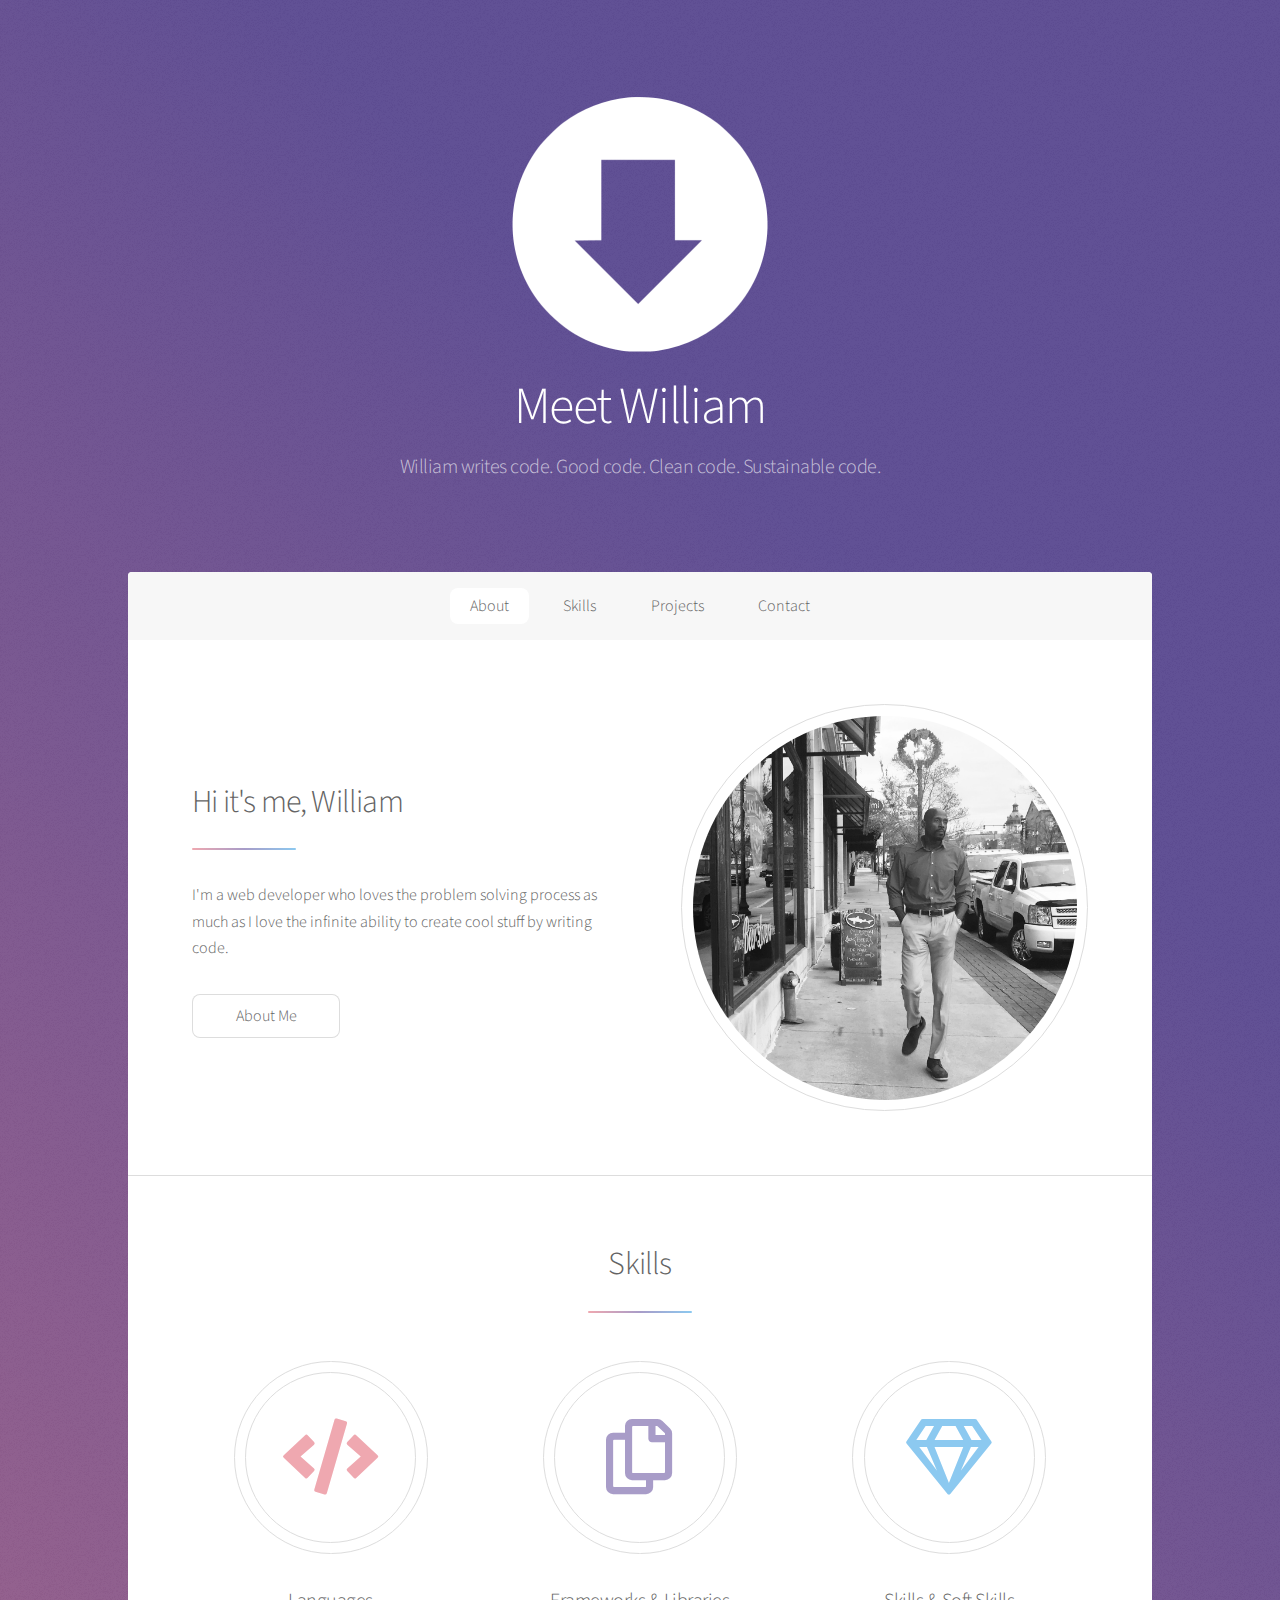
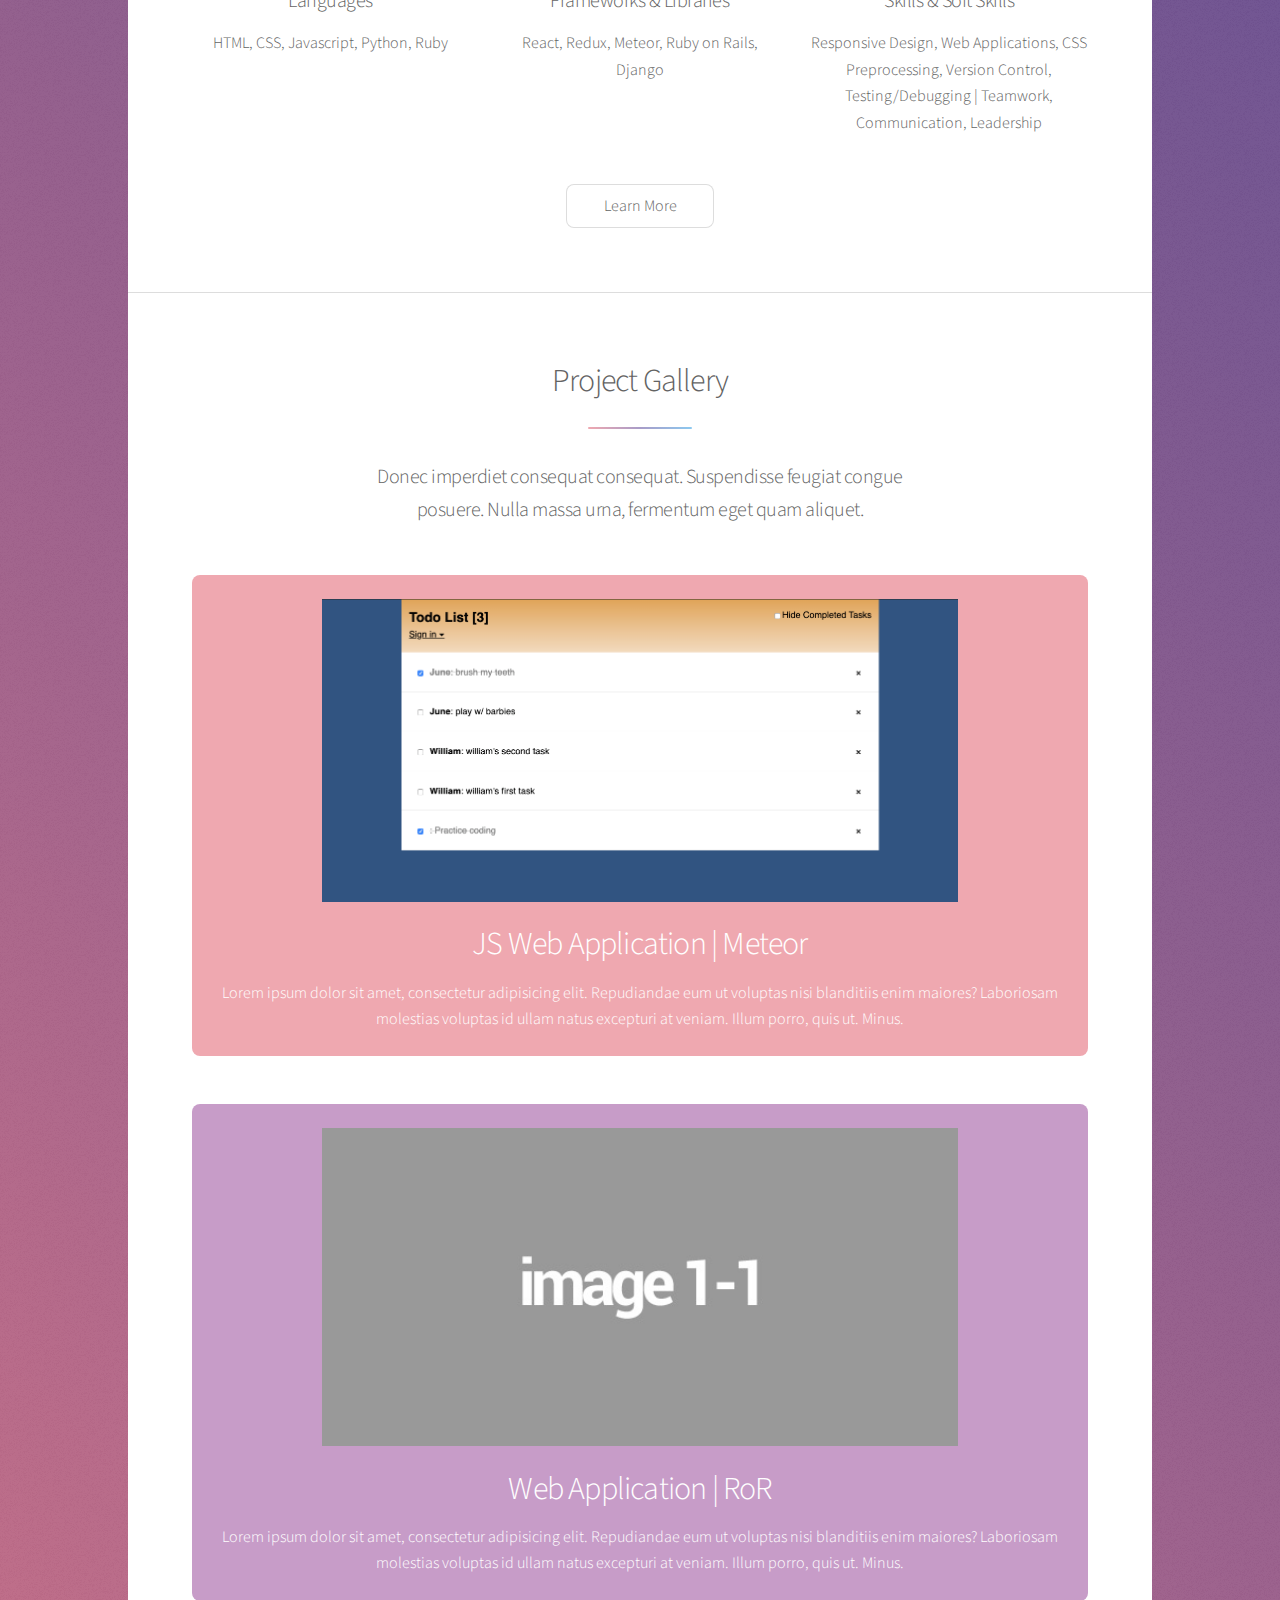
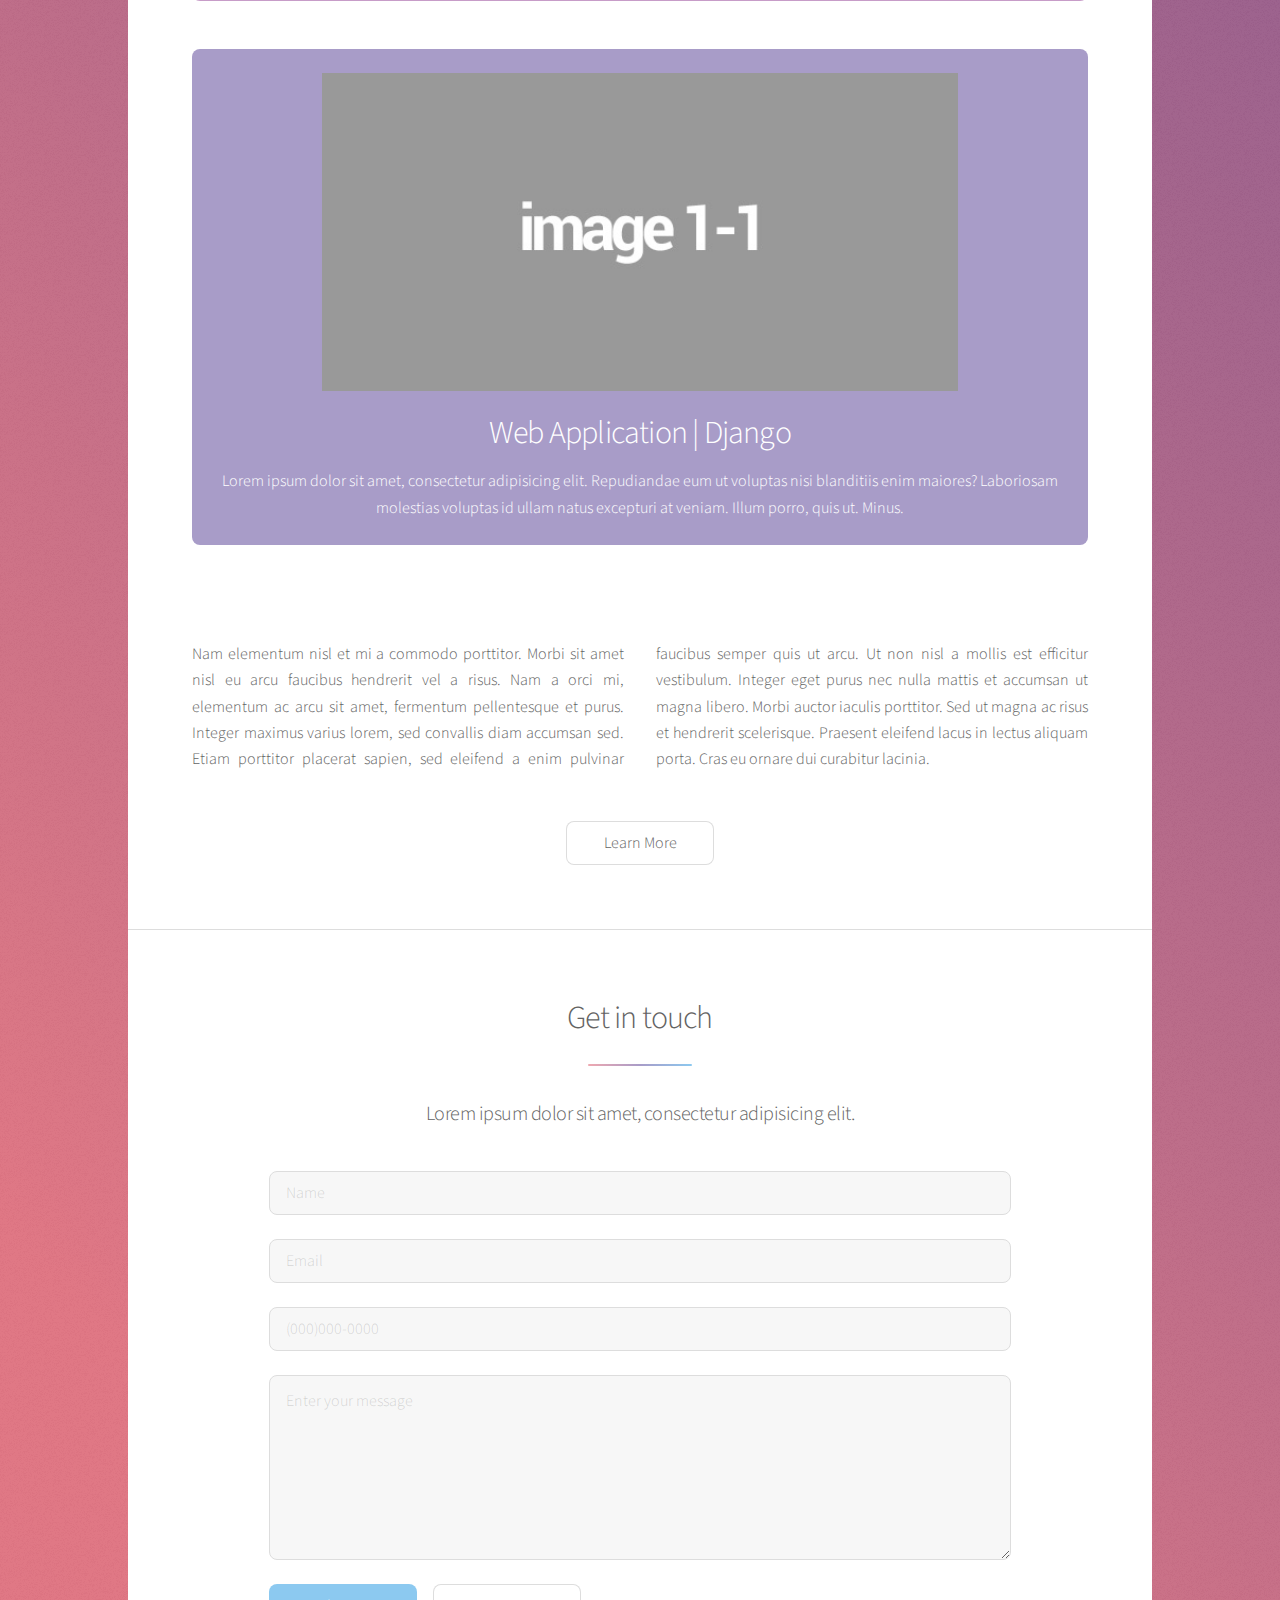
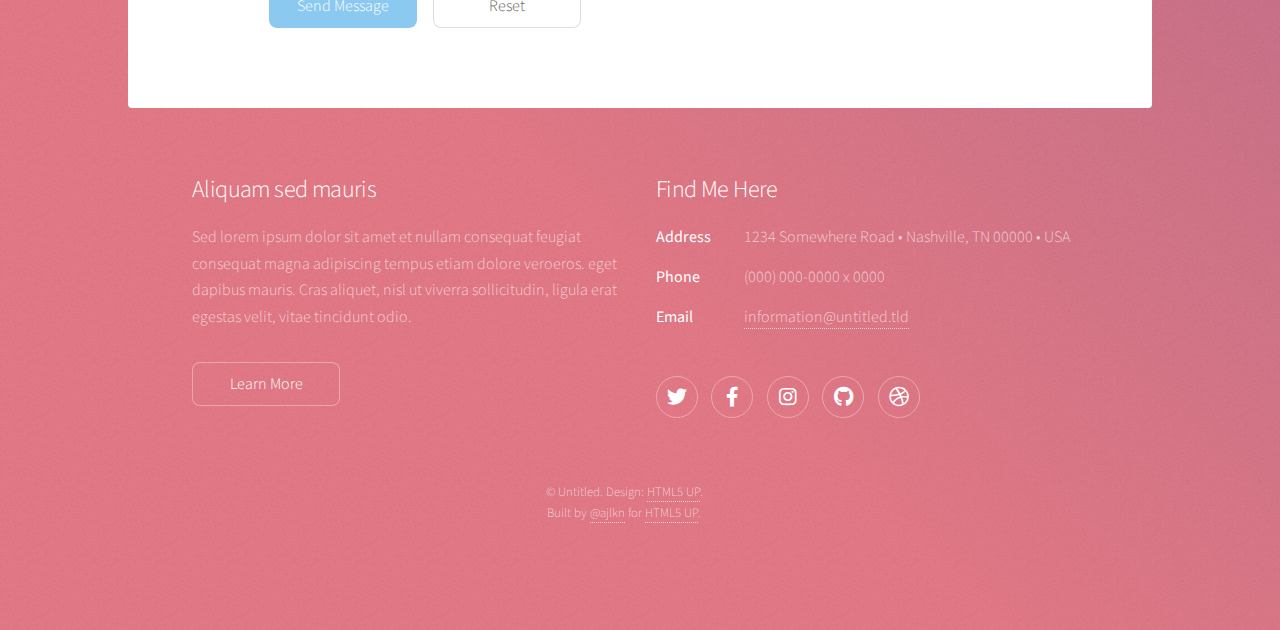
==== index.html @ af02b9b9 "moved all files out of sub folder" ====
<!DOCTYPE HTML>
<!--
	Stellar by HTML5 UP
	html5up.net | @ajlkn
	Free for personal and commercial use under the CCA 3.0 license (html5up.net/license)
-->
<html>
	<head>
		<title>William Webb | Web Developer</title>
		<meta charset="utf-8" />
		<meta name="viewport" content="width=device-width, initial-scale=1, user-scalable=no" />
		<link rel="stylesheet" href="assets/css/main.css" />
		<noscript><link rel="stylesheet" href="assets/css/noscript.css" /></noscript>
	</head>
	<body class="is-preload">

		<!-- Wrapper -->
			<div id="wrapper">

				<!-- Header -->
					<header id="header" class="alt">
						<span class="logo"><img src="images/arrow-209-256.png" alt="down arrow" /></span>
						<h1>Meet William</h1>
						<p>William writes code. Good code. Clean code. Sustainable code. <br />
						</p>
					</header>

				<!-- Nav -->
					<nav id="nav">
						<ul>
							<li><a href="#about" class="active">About</a></li>
							<li><a href="#skills">Skills</a></li>
							<li><a href="#projects">Projects</a></li>
							<li><a href="#contact">Contact</a></li>
						</ul>
					</nav>

				<!-- Main -->
					<div id="main">

						<!-- Introduction -->
							<section id="about" class="main">
								<div class="spotlight">
									<div class="content">
										<header class="major">
											<h2>Hi it's me, William</h2>
										</header>
										<p>I'm a web developer who loves the problem solving process as much as I love the infinite ability to create cool stuff by writing code. </p>
										<ul class="actions">
											<li><a href="generic.html" class="button">About Me</a></li>
										</ul>
									</div>
									<span class="image"><img src="images/wm1_edit.jpg" alt="" /></span>
								</div>
							</section>

						<!-- First Section -->
							<section id="skills" class="main special">
								<header class="major">
									<h2>Skills</h2>
								</header>
								<ul class="features">
									<li>
										<span class="icon solid major style1 fa-code"></span>
										<h3>Languages</h3>
										<p>HTML, CSS, Javascript, Python, Ruby</p>
									</li>
									<li>
										<span class="icon major style3 fa-copy"></span>
										<h3>Frameworks & Libraries</h3>
										<p>React, Redux, Meteor, Ruby on Rails, Django</p>
									</li>
									<li>
										<span class="icon major style5 fa-gem"></span>
										<h3>Skills & Soft Skills</h3>
										<p>Responsive Design, Web Applications, CSS Preprocessing, Version Control, Testing/Debugging | Teamwork, Communication, Leadership</p>
									</li>
								</ul>
								<footer class="major">
									<ul class="actions special">
										<li><a href="generic.html" class="button">Learn More</a></li>
									</ul>
								</footer>
							</section>

						<!-- Second Section -->
							<section id="projects" class="main special">
								<header class="major">
									<h2>Project Gallery</h2>
									<p>Donec imperdiet consequat consequat. Suspendisse feugiat congue<br />
									posuere. Nulla massa urna, fermentum eget quam aliquet.</p>
								</header>

								<ul class="statistics">
									<li class="style1">
										<!-- <span class="icon solid fa-code-branch"></span> -->
										<img src="images/meteor-app.png" alt="">
										<strong>JS Web Application | Meteor</strong> Lorem ipsum dolor sit amet, consectetur adipisicing elit. Repudiandae eum ut voluptas nisi blanditiis enim maiores? Laboriosam molestias voluptas id ullam natus excepturi at veniam. Illum porro, quis ut. Minus.
									</li>
									<li class="style2">
										<!-- <span class="icon fa-folder-open"></span> -->
										<img src="images/img1-1.jpg" alt="">
										<strong>Web Application | RoR</strong> Lorem ipsum dolor sit amet, consectetur adipisicing elit. Repudiandae eum ut voluptas nisi blanditiis enim maiores? Laboriosam molestias voluptas id ullam natus excepturi at veniam. Illum porro, quis ut. Minus.
									</li>
									<li class="style3">
										<!-- <span class="icon solid fa-signal"></span> -->
										<img src="images/img1-1.jpg" alt="">
										<strong>Web Application | Django</strong> Lorem ipsum dolor sit amet, consectetur adipisicing elit. Repudiandae eum ut voluptas nisi blanditiis enim maiores? Laboriosam molestias voluptas id ullam natus excepturi at veniam. Illum porro, quis ut. Minus.
									</li>
									<!-- <li class="style4">
										<span class="icon solid fa-laptop"></span>
										<strong>4,096</strong> Aliquam
									</li>
									<li class="style5">
										<span class="icon fa-gem"></span>
										<strong>1,024</strong> Nullam
									</li> -->
								</ul>
								<p class="content">Nam elementum nisl et mi a commodo porttitor. Morbi sit amet nisl eu arcu faucibus hendrerit vel a risus. Nam a orci mi, elementum ac arcu sit amet, fermentum pellentesque et purus. Integer maximus varius lorem, sed convallis diam accumsan sed. Etiam porttitor placerat sapien, sed eleifend a enim pulvinar faucibus semper quis ut arcu. Ut non nisl a mollis est efficitur vestibulum. Integer eget purus nec nulla mattis et accumsan ut magna libero. Morbi auctor iaculis porttitor. Sed ut magna ac risus et hendrerit scelerisque. Praesent eleifend lacus in lectus aliquam porta. Cras eu ornare dui curabitur lacinia.</p>
								<footer class="major">
									<ul class="actions special">
										<li><a href="generic.html" class="button">Learn More</a></li>
									</ul>
								</footer>
							</section>

						<!-- Get Started -->
							<section id="contact" class="main special">
								<header class="major">
									<h2>Get in touch</h2>
									<p>Lorem ipsum dolor sit amet, consectetur adipisicing elit.</p>
									<form method="post" action="#">
										<div class="row gtr-uniform">
											<div class="col-10 col-12-xsmall">
												<input type="text" name="demo-name" id="demo-name" value="" placeholder="Name" />
											</div>
											<div class="col-10 col-12-xsmall">
												<input type="email" name="demo-email" id="demo-email" value="" placeholder="Email" />
											</div>
											<div class="col-10 col-12-xsmall">
												<input type="tel" name="demo-tel" id="demo-tel" value="" placeholder="(000)000-0000" />
											</div>
											<div class="col-10">
												<textarea name="demo-message" id="demo-message" placeholder="Enter your message" rows="6"></textarea>
											</div>
											<div class="col-10">
												<ul class="actions">
													<li><input type="submit" value="Send Message" class="primary" /></li>
													<li><input type="reset" value="Reset" /></li>
												</ul>
											</div>
										</div>
									</form>
								</header>
								<footer class="major">

								</footer>
							</section>

					</div>

				<!-- Footer -->
					<footer id="footer">
						<section>
							<h2>Aliquam sed mauris</h2>
							<p>Sed lorem ipsum dolor sit amet et nullam consequat feugiat consequat magna adipiscing tempus etiam dolore veroeros. eget dapibus mauris. Cras aliquet, nisl ut viverra sollicitudin, ligula erat egestas velit, vitae tincidunt odio.</p>
							<ul class="actions">
								<li><a href="generic.html" class="button">Learn More</a></li>
							</ul>
						</section>
						<section>
							<h2>Find Me Here</h2>
							<dl class="alt">
								<dt>Address</dt>
								<dd>1234 Somewhere Road &bull; Nashville, TN 00000 &bull; USA</dd>
								<dt>Phone</dt>
								<dd>(000) 000-0000 x 0000</dd>
								<dt>Email</dt>
								<dd><a href="#">information@untitled.tld</a></dd>
							</dl>
							<ul class="icons">
								<li><a href="#" class="icon brands fa-twitter alt"><span class="label">Twitter</span></a></li>
								<li><a href="#" class="icon brands fa-facebook-f alt"><span class="label">Facebook</span></a></li>
								<li><a href="#" class="icon brands fa-instagram alt"><span class="label">Instagram</span></a></li>
								<li><a href="#" class="icon brands fa-github alt"><span class="label">GitHub</span></a></li>
								<li><a href="#" class="icon brands fa-dribbble alt"><span class="label">Dribbble</span></a></li>
							</ul>
						</section>
						<p class="copyright">&copy; Untitled. Design: <a href="https://html5up.net">HTML5 UP</a>.<br>
						  Built by <a href="https://twitter.com/ajlkn">@ajlkn</a> for <a href="https://html5up.net">HTML5 UP</a>.</p>
					</footer>

			</div>

		<!-- Scripts -->
			<script src="assets/js/jquery.min.js"></script>
			<script src="assets/js/jquery.scrollex.min.js"></script>
			<script src="assets/js/jquery.scrolly.min.js"></script>
			<script src="assets/js/browser.min.js"></script>
			<script src="assets/js/breakpoints.min.js"></script>
			<script src="assets/js/util.js"></script>
			<script src="assets/js/main.js"></script>


	</body>
</html>
---- assets/css/main.css ----
@import url(fontawesome-all.min.css);
@import 'https://fonts.googleapis.com/css?family=Source+Sans+Pro:300,400';

/*
	Stellar by HTML5 UP
	html5up.net | @ajlkn
	Free for personal and commercial use under the CCA 3.0 license (html5up.net/license)
*/

html, body, div, span, applet, object,
iframe, h1, h2, h3, h4, h5, h6, p, blockquote,
pre, a, abbr, acronym, address, big, cite,
code, del, dfn, em, img, ins, kbd, q, s, samp,
small, strike, strong, sub, sup, tt, var, b,
u, i, center, dl, dt, dd, ol, ul, li, fieldset,
form, label, legend, table, caption, tbody,
tfoot, thead, tr, th, td, article, aside,
canvas, details, embed, figure, figcaption,
footer, header, hgroup, menu, nav, output, ruby,
section, summary, time, mark, audio, video {
	margin: 0;
	padding: 0;
	border: 0;
	font-size: 100%;
	font: inherit;
	vertical-align: baseline;}

article, aside, details, figcaption, figure,
footer, header, hgroup, menu, nav, section {
	display: block;}

body {
	line-height: 1;
}

ol, ul {
	list-style: none;
}

blockquote, q {
	quotes: none;
}

	blockquote:before, blockquote:after, q:before, q:after {
		content: '';
		content: none;
	}

table {
	border-collapse: collapse;
	border-spacing: 0;
}

body {
	-webkit-text-size-adjust: none;
}

mark {
	background-color: transparent;
	color: inherit;
}

input::-moz-focus-inner {
	border: 0;
	padding: 0;
}

input, select, textarea {
	-moz-appearance: none;
	-webkit-appearance: none;
	-ms-appearance: none;
	appearance: none;
}

/* Basic */

	@-ms-viewport {
		width: device-width;
	}

	body {
		-ms-overflow-style: scrollbar;
	}

	@media screen and (max-width: 480px) {

		html, body {
			min-width: 320px;
		}

	}

	html {
		box-sizing: border-box;
	}

	*, *:before, *:after {
		box-sizing: inherit;
	}

	body {
		background-color: #935d8c;
		background-image: url("images/overlay.png"), -moz-linear-gradient(45deg, #e37682 15%, #5f4d93 85%);
		background-image: url("images/overlay.png"), -webkit-linear-gradient(45deg, #e37682 15%, #5f4d93 85%);
		background-image: url("images/overlay.png"), -ms-linear-gradient(45deg, #e37682 15%, #5f4d93 85%);
		background-image: url("images/overlay.png"), linear-gradient(45deg, #e37682 15%, #5f4d93 85%);
	}

		body.is-preload *, body.is-preload *:before, body.is-preload *:after {
			-moz-animation: none !important;
			-webkit-animation: none !important;
			-ms-animation: none !important;
			animation: none !important;
			-moz-transition: none !important;
			-webkit-transition: none !important;
			-ms-transition: none !important;
			transition: none !important;
		}

/* Type */

	body {
		background-color: #935d8c;
		color: rgba(255, 255, 255, 0.65);
	}

	body, input, select, textarea {
		font-family: "Source Sans Pro", Helvetica, sans-serif;
		font-size: 17pt;
		font-weight: 300;
		line-height: 1.65;
	}

		@media screen and (max-width: 1680px) {

			body, input, select, textarea {
				font-size: 14pt;
			}

		}

		@media screen and (max-width: 1280px) {

			body, input, select, textarea {
				font-size: 12pt;
			}

		}

		@media screen and (max-width: 360px) {

			body, input, select, textarea {
				font-size: 11pt;
			}

		}

	a {
		-moz-transition: color 0.2s ease, border-bottom 0.2s ease;
		-webkit-transition: color 0.2s ease, border-bottom 0.2s ease;
		-ms-transition: color 0.2s ease, border-bottom 0.2s ease;
		transition: color 0.2s ease, border-bottom 0.2s ease;
		text-decoration: none;
		border-bottom: dotted 1px;
		color: inherit;
	}

		a:hover {
			border-bottom-color: transparent;
		}

	strong, b {
		font-weight: 400;
	}

	em, i {
		font-style: italic;
	}

	p {
		margin: 0 0 2em 0;
	}

		p.content {
			-moz-columns: 20em 2;
			-webkit-columns: 20em 2;
			-ms-columns: 20em 2;
			columns: 20em 2;
			-moz-column-gap: 2em;
			-webkit-column-gap: 2em;
			-ms-column-gap: 2em;
			column-gap: 2em;
			text-align: justify;
		}

	h1, h2, h3, h4, h5, h6 {
		font-weight: 300;
		line-height: 1.5;
		margin: 0 0 0.7em 0;
		letter-spacing: -0.025em;
	}

		h1 a, h2 a, h3 a, h4 a, h5 a, h6 a {
			color: inherit;
			text-decoration: none;
		}

	h1 {
		font-size: 2.5em;
		line-height: 1.2;
	}

	h2 {
		font-size: 1.5em;
	}

	h3 {
		font-size: 1.25em;
	}

	h4 {
		font-size: 1.1em;
	}

	h5 {
		font-size: 0.9em;
	}

	h6 {
		font-size: 0.7em;
	}

	@media screen and (max-width: 736px) {

		h1 {
			font-size: 2em;
		}

	}

	sub {
		font-size: 0.8em;
		position: relative;
		top: 0.5em;
	}

	sup {
		font-size: 0.8em;
		position: relative;
		top: -0.5em;
	}

	blockquote {
		border-left: solid 4px;
		font-style: italic;
		margin: 0 0 2em 0;
		padding: 0.5em 0 0.5em 2em;
	}

	code {
		border-radius: 8px;
		border: solid 1px;
		font-family: "Courier New", monospace;
		font-size: 0.9em;
		margin: 0 0.25em;
		padding: 0.25em 0.65em;
	}

	pre {
		-webkit-overflow-scrolling: touch;
		font-family: "Courier New", monospace;
		font-size: 0.9em;
		margin: 0 0 2em 0;
	}

		pre code {
			display: block;
			line-height: 1.75;
			padding: 1em 1.5em;
			overflow-x: auto;
		}

	hr {
		border: 0;
		border-bottom: solid 1px;
		margin: 2em 0;
	}

		hr.major {
			margin: 3em 0;
		}

	.align-left {
		text-align: left;
	}

	.align-center {
		text-align: center;
	}

	.align-right {
		text-align: right;
	}

	input, select, textarea {
		color: #ffffff;
	}

	a:hover {
		color: #ffffff;
	}

	strong, b {
		color: #ffffff;
	}

	h1, h2, h3, h4, h5, h6 {
		color: #ffffff;
	}

	blockquote {
		border-left-color: rgba(255, 255, 255, 0.35);
	}

	code {
		background: rgba(255, 255, 255, 0.075);
		border-color: rgba(255, 255, 255, 0.35);
	}

	hr {
		border-bottom-color: rgba(255, 255, 255, 0.35);
	}

/* Row */

	.row {
		display: flex;
		flex-wrap: wrap;
		justify-content: center;
		box-sizing: border-box;
		align-items: stretch;
	}

		.row > * {
			box-sizing: border-box;
		}

		.row.gtr-uniform > * > :last-child {
			margin-bottom: 0;
		}

		.row.aln-left {
			justify-content: flex-start;
		}

		.row.aln-center {
			justify-content: center;
		}

		.row.aln-right {
			justify-content: flex-end;
		}

		.row.aln-top {
			align-items: flex-start;
		}

		.row.aln-middle {
			align-items: center;
		}

		.row.aln-bottom {
			align-items: flex-end;
		}

		.row > .imp {
			order: -1;
		}

		.row > .col-1 {
			width: 8.33333%;
		}

		.row > .off-1 {
			margin-left: 8.33333%;
		}

		.row > .col-2 {
			width: 16.66667%;
		}

		.row > .off-2 {
			margin-left: 16.66667%;
		}

		.row > .col-3 {
			width: 25%;
		}

		.row > .off-3 {
			margin-left: 25%;
		}

		.row > .col-4 {
			width: 33.33333%;
		}

		.row > .off-4 {
			margin-left: 33.33333%;
		}

		.row > .col-5 {
			width: 41.66667%;
		}

		.row > .off-5 {
			margin-left: 41.66667%;
		}

		.row > .col-6 {
			width: 50%;
		}

		.row > .off-6 {
			margin-left: 50%;
		}

		.row > .col-7 {
			width: 58.33333%;
		}

		.row > .off-7 {
			margin-left: 58.33333%;
		}

		.row > .col-8 {
			width: 66.66667%;
		}

		.row > .off-8 {
			margin-left: 66.66667%;
		}

		.row > .col-9 {
			width: 75%;
		}

		.row > .off-9 {
			margin-left: 75%;
		}

		.row > .col-10 {
			width: 83.33333%;
		}

		.row > .off-10 {
			margin-left: 83.33333%;
		}

		.row > .col-11 {
			width: 91.66667%;
		}

		.row > .off-11 {
			margin-left: 91.66667%;
		}

		.row > .col-12 {
			width: 100%;
		}

		.row > .off-12 {
			margin-left: 100%;
		}

		.row.gtr-0 {
			margin-top: 0;
			margin-left: 0em;
		}

			.row.gtr-0 > * {
				padding: 0 0 0 0em;
			}

			.row.gtr-0.gtr-uniform {
				margin-top: 0em;
			}

				.row.gtr-0.gtr-uniform > * {
					padding-top: 0em;
				}

		.row.gtr-25 {
			margin-top: 0;
			margin-left: -0.375em;
		}

			.row.gtr-25 > * {
				padding: 0 0 0 0.375em;
			}

			.row.gtr-25.gtr-uniform {
				margin-top: -0.375em;
			}

				.row.gtr-25.gtr-uniform > * {
					padding-top: 0.375em;
				}

		.row.gtr-50 {
			margin-top: 0;
			margin-left: -0.75em;
		}

			.row.gtr-50 > * {
				padding: 0 0 0 0.75em;
			}

			.row.gtr-50.gtr-uniform {
				margin-top: -0.75em;
			}

				.row.gtr-50.gtr-uniform > * {
					padding-top: 0.75em;
				}

		.row {
			margin-top: 0;
			margin-left: -1.5em;
		}

			.row > * {
				padding: 0 0 0 1.5em;
			}

			.row.gtr-uniform {
				margin-top: -1.5em;
			}

				.row.gtr-uniform > * {
					padding-top: 1.5em;
				}

		.row.gtr-150 {
			margin-top: 0;
			margin-left: -2.25em;
		}

			.row.gtr-150 > * {
				padding: 0 0 0 2.25em;
			}

			.row.gtr-150.gtr-uniform {
				margin-top: -2.25em;
			}

				.row.gtr-150.gtr-uniform > * {
					padding-top: 2.25em;
				}

		.row.gtr-200 {
			margin-top: 0;
			margin-left: -3em;
		}

			.row.gtr-200 > * {
				padding: 0 0 0 3em;
			}

			.row.gtr-200.gtr-uniform {
				margin-top: -3em;
			}

				.row.gtr-200.gtr-uniform > * {
					padding-top: 3em;
				}

		@media screen and (max-width: 1680px) {

			.row {
				display: flex;
				flex-wrap: wrap;
				box-sizing: border-box;
				align-items: stretch;
			}

				.row > * {
					box-sizing: border-box;
				}

				.row.gtr-uniform > * > :last-child {
					margin-bottom: 0;
				}

				.row.aln-left {
					justify-content: flex-start;
				}

				.row.aln-center {
					justify-content: center;
				}

				.row.aln-right {
					justify-content: flex-end;
				}

				.row.aln-top {
					align-items: flex-start;
				}

				.row.aln-middle {
					align-items: center;
				}

				.row.aln-bottom {
					align-items: flex-end;
				}

				.row > .imp-xlarge {
					order: -1;
				}

				.row > .col-1-xlarge {
					width: 8.33333%;
				}

				.row > .off-1-xlarge {
					margin-left: 8.33333%;
				}

				.row > .col-2-xlarge {
					width: 16.66667%;
				}

				.row > .off-2-xlarge {
					margin-left: 16.66667%;
				}

				.row > .col-3-xlarge {
					width: 25%;
				}

				.row > .off-3-xlarge {
					margin-left: 25%;
				}

				.row > .col-4-xlarge {
					width: 33.33333%;
				}

				.row > .off-4-xlarge {
					margin-left: 33.33333%;
				}

				.row > .col-5-xlarge {
					width: 41.66667%;
				}

				.row > .off-5-xlarge {
					margin-left: 41.66667%;
				}

				.row > .col-6-xlarge {
					width: 50%;
				}

				.row > .off-6-xlarge {
					margin-left: 50%;
				}

				.row > .col-7-xlarge {
					width: 58.33333%;
				}

				.row > .off-7-xlarge {
					margin-left: 58.33333%;
				}

				.row > .col-8-xlarge {
					width: 66.66667%;
				}

				.row > .off-8-xlarge {
					margin-left: 66.66667%;
				}

				.row > .col-9-xlarge {
					width: 75%;
				}

				.row > .off-9-xlarge {
					margin-left: 75%;
				}

				.row > .col-10-xlarge {
					width: 83.33333%;
				}

				.row > .off-10-xlarge {
					margin-left: 83.33333%;
				}

				.row > .col-11-xlarge {
					width: 91.66667%;
				}

				.row > .off-11-xlarge {
					margin-left: 91.66667%;
				}

				.row > .col-12-xlarge {
					width: 100%;
				}

				.row > .off-12-xlarge {
					margin-left: 100%;
				}

				.row.gtr-0 {
					margin-top: 0;
					margin-left: 0em;
				}

					.row.gtr-0 > * {
						padding: 0 0 0 0em;
					}

					.row.gtr-0.gtr-uniform {
						margin-top: 0em;
					}

						.row.gtr-0.gtr-uniform > * {
							padding-top: 0em;
						}

				.row.gtr-25 {
					margin-top: 0;
					margin-left: -0.375em;
				}

					.row.gtr-25 > * {
						padding: 0 0 0 0.375em;
					}

					.row.gtr-25.gtr-uniform {
						margin-top: -0.375em;
					}

						.row.gtr-25.gtr-uniform > * {
							padding-top: 0.375em;
						}

				.row.gtr-50 {
					margin-top: 0;
					margin-left: -0.75em;
				}

					.row.gtr-50 > * {
						padding: 0 0 0 0.75em;
					}

					.row.gtr-50.gtr-uniform {
						margin-top: -0.75em;
					}

						.row.gtr-50.gtr-uniform > * {
							padding-top: 0.75em;
						}

				.row {
					margin-top: 0;
					margin-left: -1.5em;
				}

					.row > * {
						padding: 0 0 0 1.5em;
					}

					.row.gtr-uniform {
						margin-top: -1.5em;
					}

						.row.gtr-uniform > * {
							padding-top: 1.5em;
						}

				.row.gtr-150 {
					margin-top: 0;
					margin-left: -2.25em;
				}

					.row.gtr-150 > * {
						padding: 0 0 0 2.25em;
					}

					.row.gtr-150.gtr-uniform {
						margin-top: -2.25em;
					}

						.row.gtr-150.gtr-uniform > * {
							padding-top: 2.25em;
						}

				.row.gtr-200 {
					margin-top: 0;
					margin-left: -3em;
				}

					.row.gtr-200 > * {
						padding: 0 0 0 3em;
					}

					.row.gtr-200.gtr-uniform {
						margin-top: -3em;
					}

						.row.gtr-200.gtr-uniform > * {
							padding-top: 3em;
						}

		}

		@media screen and (max-width: 1280px) {

			.row {
				display: flex;
				flex-wrap: wrap;
				box-sizing: border-box;
				align-items: stretch;
			}

				.row > * {
					box-sizing: border-box;
				}

				.row.gtr-uniform > * > :last-child {
					margin-bottom: 0;
				}

				.row.aln-left {
					justify-content: flex-start;
				}

				.row.aln-center {
					justify-content: center;
				}

				.row.aln-right {
					justify-content: flex-end;
				}

				.row.aln-top {
					align-items: flex-start;
				}

				.row.aln-middle {
					align-items: center;
				}

				.row.aln-bottom {
					align-items: flex-end;
				}

				.row > .imp-large {
					order: -1;
				}

				.row > .col-1-large {
					width: 8.33333%;
				}

				.row > .off-1-large {
					margin-left: 8.33333%;
				}

				.row > .col-2-large {
					width: 16.66667%;
				}

				.row > .off-2-large {
					margin-left: 16.66667%;
				}

				.row > .col-3-large {
					width: 25%;
				}

				.row > .off-3-large {
					margin-left: 25%;
				}

				.row > .col-4-large {
					width: 33.33333%;
				}

				.row > .off-4-large {
					margin-left: 33.33333%;
				}

				.row > .col-5-large {
					width: 41.66667%;
				}

				.row > .off-5-large {
					margin-left: 41.66667%;
				}

				.row > .col-6-large {
					width: 50%;
				}

				.row > .off-6-large {
					margin-left: 50%;
				}

				.row > .col-7-large {
					width: 58.33333%;
				}

				.row > .off-7-large {
					margin-left: 58.33333%;
				}

				.row > .col-8-large {
					width: 66.66667%;
				}

				.row > .off-8-large {
					margin-left: 66.66667%;
				}

				.row > .col-9-large {
					width: 75%;
				}

				.row > .off-9-large {
					margin-left: 75%;
				}

				.row > .col-10-large {
					width: 83.33333%;
				}

				.row > .off-10-large {
					margin-left: 83.33333%;
				}

				.row > .col-11-large {
					width: 91.66667%;
				}

				.row > .off-11-large {
					margin-left: 91.66667%;
				}

				.row > .col-12-large {
					width: 100%;
				}

				.row > .off-12-large {
					margin-left: 100%;
				}

				.row.gtr-0 {
					margin-top: 0;
					margin-left: 0em;
				}

					.row.gtr-0 > * {
						padding: 0 0 0 0em;
					}

					.row.gtr-0.gtr-uniform {
						margin-top: 0em;
					}

						.row.gtr-0.gtr-uniform > * {
							padding-top: 0em;
						}

				.row.gtr-25 {
					margin-top: 0;
					margin-left: -0.375em;
				}

					.row.gtr-25 > * {
						padding: 0 0 0 0.375em;
					}

					.row.gtr-25.gtr-uniform {
						margin-top: -0.375em;
					}

						.row.gtr-25.gtr-uniform > * {
							padding-top: 0.375em;
						}

				.row.gtr-50 {
					margin-top: 0;
					margin-left: -0.75em;
				}

					.row.gtr-50 > * {
						padding: 0 0 0 0.75em;
					}

					.row.gtr-50.gtr-uniform {
						margin-top: -0.75em;
					}

						.row.gtr-50.gtr-uniform > * {
							padding-top: 0.75em;
						}

				.row {
					margin-top: 0;
					margin-left: -1.5em;
				}

					.row > * {
						padding: 0 0 0 1.5em;
					}

					.row.gtr-uniform {
						margin-top: -1.5em;
					}

						.row.gtr-uniform > * {
							padding-top: 1.5em;
						}

				.row.gtr-150 {
					margin-top: 0;
					margin-left: -2.25em;
				}

					.row.gtr-150 > * {
						padding: 0 0 0 2.25em;
					}

					.row.gtr-150.gtr-uniform {
						margin-top: -2.25em;
					}

						.row.gtr-150.gtr-uniform > * {
							padding-top: 2.25em;
						}

				.row.gtr-200 {
					margin-top: 0;
					margin-left: -3em;
				}

					.row.gtr-200 > * {
						padding: 0 0 0 3em;
					}

					.row.gtr-200.gtr-uniform {
						margin-top: -3em;
					}

						.row.gtr-200.gtr-uniform > * {
							padding-top: 3em;
						}

		}

		@media screen and (max-width: 980px) {

			.row {
				display: flex;
				flex-wrap: wrap;
				box-sizing: border-box;
				align-items: stretch;
			}

				.row > * {
					box-sizing: border-box;
				}

				.row.gtr-uniform > * > :last-child {
					margin-bottom: 0;
				}

				.row.aln-left {
					justify-content: flex-start;
				}

				.row.aln-center {
					justify-content: center;
				}

				.row.aln-right {
					justify-content: flex-end;
				}

				.row.aln-top {
					align-items: flex-start;
				}

				.row.aln-middle {
					align-items: center;
				}

				.row.aln-bottom {
					align-items: flex-end;
				}

				.row > .imp-medium {
					order: -1;
				}

				.row > .col-1-medium {
					width: 8.33333%;
				}

				.row > .off-1-medium {
					margin-left: 8.33333%;
				}

				.row > .col-2-medium {
					width: 16.66667%;
				}

				.row > .off-2-medium {
					margin-left: 16.66667%;
				}

				.row > .col-3-medium {
					width: 25%;
				}

				.row > .off-3-medium {
					margin-left: 25%;
				}

				.row > .col-4-medium {
					width: 33.33333%;
				}

				.row > .off-4-medium {
					margin-left: 33.33333%;
				}

				.row > .col-5-medium {
					width: 41.66667%;
				}

				.row > .off-5-medium {
					margin-left: 41.66667%;
				}

				.row > .col-6-medium {
					width: 50%;
				}

				.row > .off-6-medium {
					margin-left: 50%;
				}

				.row > .col-7-medium {
					width: 58.33333%;
				}

				.row > .off-7-medium {
					margin-left: 58.33333%;
				}

				.row > .col-8-medium {
					width: 66.66667%;
				}

				.row > .off-8-medium {
					margin-left: 66.66667%;
				}

				.row > .col-9-medium {
					width: 75%;
				}

				.row > .off-9-medium {
					margin-left: 75%;
				}

				.row > .col-10-medium {
					width: 83.33333%;
				}

				.row > .off-10-medium {
					margin-left: 83.33333%;
				}

				.row > .col-11-medium {
					width: 91.66667%;
				}

				.row > .off-11-medium {
					margin-left: 91.66667%;
				}

				.row > .col-12-medium {
					width: 100%;
				}

				.row > .off-12-medium {
					margin-left: 100%;
				}

				.row.gtr-0 {
					margin-top: 0;
					margin-left: 0em;
				}

					.row.gtr-0 > * {
						padding: 0 0 0 0em;
					}

					.row.gtr-0.gtr-uniform {
						margin-top: 0em;
					}

						.row.gtr-0.gtr-uniform > * {
							padding-top: 0em;
						}

				.row.gtr-25 {
					margin-top: 0;
					margin-left: -0.375em;
				}

					.row.gtr-25 > * {
						padding: 0 0 0 0.375em;
					}

					.row.gtr-25.gtr-uniform {
						margin-top: -0.375em;
					}

						.row.gtr-25.gtr-uniform > * {
							padding-top: 0.375em;
						}

				.row.gtr-50 {
					margin-top: 0;
					margin-left: -0.75em;
				}

					.row.gtr-50 > * {
						padding: 0 0 0 0.75em;
					}

					.row.gtr-50.gtr-uniform {
						margin-top: -0.75em;
					}

						.row.gtr-50.gtr-uniform > * {
							padding-top: 0.75em;
						}

				.row {
					margin-top: 0;
					margin-left: -1.5em;
				}

					.row > * {
						padding: 0 0 0 1.5em;
					}

					.row.gtr-uniform {
						margin-top: -1.5em;
					}

						.row.gtr-uniform > * {
							padding-top: 1.5em;
						}

				.row.gtr-150 {
					margin-top: 0;
					margin-left: -2.25em;
				}

					.row.gtr-150 > * {
						padding: 0 0 0 2.25em;
					}

					.row.gtr-150.gtr-uniform {
						margin-top: -2.25em;
					}

						.row.gtr-150.gtr-uniform > * {
							padding-top: 2.25em;
						}

				.row.gtr-200 {
					margin-top: 0;
					margin-left: -3em;
				}

					.row.gtr-200 > * {
						padding: 0 0 0 3em;
					}

					.row.gtr-200.gtr-uniform {
						margin-top: -3em;
					}

						.row.gtr-200.gtr-uniform > * {
							padding-top: 3em;
						}

		}

		@media screen and (max-width: 736px) {

			.row {
				display: flex;
				flex-wrap: wrap;
				box-sizing: border-box;
				align-items: stretch;
			}

				.row > * {
					box-sizing: border-box;
				}

				.row.gtr-uniform > * > :last-child {
					margin-bottom: 0;
				}

				.row.aln-left {
					justify-content: flex-start;
				}

				.row.aln-center {
					justify-content: center;
				}

				.row.aln-right {
					justify-content: flex-end;
				}

				.row.aln-top {
					align-items: flex-start;
				}

				.row.aln-middle {
					align-items: center;
				}

				.row.aln-bottom {
					align-items: flex-end;
				}

				.row > .imp-small {
					order: -1;
				}

				.row > .col-1-small {
					width: 8.33333%;
				}

				.row > .off-1-small {
					margin-left: 8.33333%;
				}

				.row > .col-2-small {
					width: 16.66667%;
				}

				.row > .off-2-small {
					margin-left: 16.66667%;
				}

				.row > .col-3-small {
					width: 25%;
				}

				.row > .off-3-small {
					margin-left: 25%;
				}

				.row > .col-4-small {
					width: 33.33333%;
				}

				.row > .off-4-small {
					margin-left: 33.33333%;
				}

				.row > .col-5-small {
					width: 41.66667%;
				}

				.row > .off-5-small {
					margin-left: 41.66667%;
				}

				.row > .col-6-small {
					width: 50%;
				}

				.row > .off-6-small {
					margin-left: 50%;
				}

				.row > .col-7-small {
					width: 58.33333%;
				}

				.row > .off-7-small {
					margin-left: 58.33333%;
				}

				.row > .col-8-small {
					width: 66.66667%;
				}

				.row > .off-8-small {
					margin-left: 66.66667%;
				}

				.row > .col-9-small {
					width: 75%;
				}

				.row > .off-9-small {
					margin-left: 75%;
				}

				.row > .col-10-small {
					width: 83.33333%;
				}

				.row > .off-10-small {
					margin-left: 83.33333%;
				}

				.row > .col-11-small {
					width: 91.66667%;
				}

				.row > .off-11-small {
					margin-left: 91.66667%;
				}

				.row > .col-12-small {
					width: 100%;
				}

				.row > .off-12-small {
					margin-left: 100%;
				}

				.row.gtr-0 {
					margin-top: 0;
					margin-left: 0em;
				}

					.row.gtr-0 > * {
						padding: 0 0 0 0em;
					}

					.row.gtr-0.gtr-uniform {
						margin-top: 0em;
					}

						.row.gtr-0.gtr-uniform > * {
							padding-top: 0em;
						}

				.row.gtr-25 {
					margin-top: 0;
					margin-left: -0.25em;
				}

					.row.gtr-25 > * {
						padding: 0 0 0 0.25em;
					}

					.row.gtr-25.gtr-uniform {
						margin-top: -0.25em;
					}

						.row.gtr-25.gtr-uniform > * {
							padding-top: 0.25em;
						}

				.row.gtr-50 {
					margin-top: 0;
					margin-left: -0.5em;
				}

					.row.gtr-50 > * {
						padding: 0 0 0 0.5em;
					}

					.row.gtr-50.gtr-uniform {
						margin-top: -0.5em;
					}

						.row.gtr-50.gtr-uniform > * {
							padding-top: 0.5em;
						}

				.row {
					margin-top: 0;
					margin-left: -1em;
				}

					.row > * {
						padding: 0 0 0 1em;
					}

					.row.gtr-uniform {
						margin-top: -1em;
					}

						.row.gtr-uniform > * {
							padding-top: 1em;
						}

				.row.gtr-150 {
					margin-top: 0;
					margin-left: -1.5em;
				}

					.row.gtr-150 > * {
						padding: 0 0 0 1.5em;
					}

					.row.gtr-150.gtr-uniform {
						margin-top: -1.5em;
					}

						.row.gtr-150.gtr-uniform > * {
							padding-top: 1.5em;
						}

				.row.gtr-200 {
					margin-top: 0;
					margin-left: -2em;
				}

					.row.gtr-200 > * {
						padding: 0 0 0 2em;
					}

					.row.gtr-200.gtr-uniform {
						margin-top: -2em;
					}

						.row.gtr-200.gtr-uniform > * {
							padding-top: 2em;
						}

		}

		@media screen and (max-width: 480px) {

			.row {
				display: flex;
				flex-wrap: wrap;
				box-sizing: border-box;
				align-items: stretch;
			}

				.row > * {
					box-sizing: border-box;
				}

				.row.gtr-uniform > * > :last-child {
					margin-bottom: 0;
				}

				.row.aln-left {
					justify-content: flex-start;
				}

				.row.aln-center {
					justify-content: center;
				}

				.row.aln-right {
					justify-content: flex-end;
				}

				.row.aln-top {
					align-items: flex-start;
				}

				.row.aln-middle {
					align-items: center;
				}

				.row.aln-bottom {
					align-items: flex-end;
				}

				.row > .imp-xsmall {
					order: -1;
				}

				.row > .col-1-xsmall {
					width: 8.33333%;
				}

				.row > .off-1-xsmall {
					margin-left: 8.33333%;
				}

				.row > .col-2-xsmall {
					width: 16.66667%;
				}

				.row > .off-2-xsmall {
					margin-left: 16.66667%;
				}

				.row > .col-3-xsmall {
					width: 25%;
				}

				.row > .off-3-xsmall {
					margin-left: 25%;
				}

				.row > .col-4-xsmall {
					width: 33.33333%;
				}

				.row > .off-4-xsmall {
					margin-left: 33.33333%;
				}

				.row > .col-5-xsmall {
					width: 41.66667%;
				}

				.row > .off-5-xsmall {
					margin-left: 41.66667%;
				}

				.row > .col-6-xsmall {
					width: 50%;
				}

				.row > .off-6-xsmall {
					margin-left: 50%;
				}

				.row > .col-7-xsmall {
					width: 58.33333%;
				}

				.row > .off-7-xsmall {
					margin-left: 58.33333%;
				}

				.row > .col-8-xsmall {
					width: 66.66667%;
				}

				.row > .off-8-xsmall {
					margin-left: 66.66667%;
				}

				.row > .col-9-xsmall {
					width: 75%;
				}

				.row > .off-9-xsmall {
					margin-left: 75%;
				}

				.row > .col-10-xsmall {
					width: 83.33333%;
				}

				.row > .off-10-xsmall {
					margin-left: 83.33333%;
				}

				.row > .col-11-xsmall {
					width: 91.66667%;
				}

				.row > .off-11-xsmall {
					margin-left: 91.66667%;
				}

				.row > .col-12-xsmall {
					width: 100%;
				}

				.row > .off-12-xsmall {
					margin-left: 100%;
				}

				.row.gtr-0 {
					margin-top: 0;
					margin-left: 0em;
				}

					.row.gtr-0 > * {
						padding: 0 0 0 0em;
					}

					.row.gtr-0.gtr-uniform {
						margin-top: 0em;
					}

						.row.gtr-0.gtr-uniform > * {
							padding-top: 0em;
						}

				.row.gtr-25 {
					margin-top: 0;
					margin-left: -0.3125em;
				}

					.row.gtr-25 > * {
						padding: 0 0 0 0.3125em;
					}

					.row.gtr-25.gtr-uniform {
						margin-top: -0.3125em;
					}

						.row.gtr-25.gtr-uniform > * {
							padding-top: 0.3125em;
						}

				.row.gtr-50 {
					margin-top: 0;
					margin-left: -0.625em;
				}

					.row.gtr-50 > * {
						padding: 0 0 0 0.625em;
					}

					.row.gtr-50.gtr-uniform {
						margin-top: -0.625em;
					}

						.row.gtr-50.gtr-uniform > * {
							padding-top: 0.625em;
						}

				.row {
					margin-top: 0;
					margin-left: -1.25em;
				}

					.row > * {
						padding: 0 0 0 1.25em;
					}

					.row.gtr-uniform {
						margin-top: -1.25em;
					}

						.row.gtr-uniform > * {
							padding-top: 1.25em;
						}

				.row.gtr-150 {
					margin-top: 0;
					margin-left: -1.875em;
				}

					.row.gtr-150 > * {
						padding: 0 0 0 1.875em;
					}

					.row.gtr-150.gtr-uniform {
						margin-top: -1.875em;
					}

						.row.gtr-150.gtr-uniform > * {
							padding-top: 1.875em;
						}

				.row.gtr-200 {
					margin-top: 0;
					margin-left: -2.5em;
				}

					.row.gtr-200 > * {
						padding: 0 0 0 2.5em;
					}

					.row.gtr-200.gtr-uniform {
						margin-top: -2.5em;
					}

						.row.gtr-200.gtr-uniform > * {
							padding-top: 2.5em;
						}

		}

/* Box */

	.box {
		border-radius: 8px;
		border: solid;
		margin-bottom: 2em;
		padding: 1.5em;
	}

		.box > :last-child,
		.box > :last-child > :last-child,
		.box > :last-child > :last-child > :last-child {
			margin-bottom: 0;
		}

		.box.alt {
			border: 0;
			border-radius: 0;
			padding: 0;
		}

	.box {
		border-color: rgba(255, 255, 255, 0.35);
	}

/* Button */

	input[type="submit"],
	input[type="reset"],
	input[type="button"],
	button,
	.button {
		-moz-appearance: none;
		-webkit-appearance: none;
		-ms-appearance: none;
		appearance: none;
		-moz-transition: background-color 0.2s ease-in-out, color 0.2s ease-in-out;
		-webkit-transition: background-color 0.2s ease-in-out, color 0.2s ease-in-out;
		-ms-transition: background-color 0.2s ease-in-out, color 0.2s ease-in-out;
		transition: background-color 0.2s ease-in-out, color 0.2s ease-in-out;
		border-radius: 8px;
		border: 0;
		cursor: pointer;
		display: inline-block;
		font-weight: 300;
		height: 2.75em;
		line-height: 2.75em;
		min-width: 9.25em;
		padding: 0 1.5em;
		text-align: center;
		text-decoration: none;
		white-space: nowrap;
	}

		input[type="submit"].icon,
		input[type="reset"].icon,
		input[type="button"].icon,
		button.icon,
		.button.icon {
			padding-left: 1.35em;
		}

			input[type="submit"].icon:before,
			input[type="reset"].icon:before,
			input[type="button"].icon:before,
			button.icon:before,
			.button.icon:before {
				margin-right: 0.5em;
			}

		input[type="submit"].fit,
		input[type="reset"].fit,
		input[type="button"].fit,
		button.fit,
		.button.fit {
			width: 100%;
		}

		input[type="submit"].small,
		input[type="reset"].small,
		input[type="button"].small,
		button.small,
		.button.small {
			font-size: 0.8em;
		}

		input[type="submit"].large,
		input[type="reset"].large,
		input[type="button"].large,
		button.large,
		.button.large {
			font-size: 1.35em;
		}

		input[type="submit"].disabled, input[type="submit"]:disabled,
		input[type="reset"].disabled,
		input[type="reset"]:disabled,
		input[type="button"].disabled,
		input[type="button"]:disabled,
		button.disabled,
		button:disabled,
		.button.disabled,
		.button:disabled {
			pointer-events: none;
			opacity: 0.25;
		}

		@media screen and (max-width: 736px) {

			input[type="submit"],
			input[type="reset"],
			input[type="button"],
			button,
			.button {
				min-width: 0;
			}

		}

	input[type="submit"],
	input[type="reset"],
	input[type="button"],
	button,
	.button {
		background-color: transparent;
		box-shadow: inset 0 0 0 1px rgba(255, 255, 255, 0.35);
		color: #ffffff !important;
	}

		input[type="submit"]:hover,
		input[type="reset"]:hover,
		input[type="button"]:hover,
		button:hover,
		.button:hover {
			background-color: rgba(255, 255, 255, 0.075);
		}

		input[type="submit"]:active,
		input[type="reset"]:active,
		input[type="button"]:active,
		button:active,
		.button:active {
			background-color: rgba(255, 255, 255, 0.2);
		}

		input[type="submit"].icon:before,
		input[type="reset"].icon:before,
		input[type="button"].icon:before,
		button.icon:before,
		.button.icon:before {
			color: rgba(255, 255, 255, 0.5);
		}

		input[type="submit"].primary,
		input[type="reset"].primary,
		input[type="button"].primary,
		button.primary,
		.button.primary {
			background-color: #8cc9f0;
			color: #ffffff !important;
			box-shadow: none;
		}

			input[type="submit"].primary:hover,
			input[type="reset"].primary:hover,
			input[type="button"].primary:hover,
			button.primary:hover,
			.button.primary:hover {
				background-color: #9acff2;
			}

			input[type="submit"].primary:active,
			input[type="reset"].primary:active,
			input[type="button"].primary:active,
			button.primary:active,
			.button.primary:active {
				background-color: #7ec3ee;
			}

			input[type="submit"].primary.icon:before,
			input[type="reset"].primary.icon:before,
			input[type="button"].primary.icon:before,
			button.primary.icon:before,
			.button.primary.icon:before {
				color: #ffffff !important;
			}

/* Form */

	form {
		margin: 0 0 2em 0;
	}

	label {
		display: block;
		font-size: 0.9em;
		font-weight: 400;
		margin: 0 0 1em 0;
	}

	input[type="text"],
	input[type="password"],
	input[type="email"],
	input[type="tel"],
	select,
	textarea {
		-moz-appearance: none;
		-webkit-appearance: none;
		-ms-appearance: none;
		appearance: none;
		border-radius: 8px;
		border: solid 1px;
		color: inherit;
		display: block;
		outline: 0;
		padding: 0 1em;
		text-decoration: none;
		width: 100%;
	}

		input[type="text"]:invalid,
		input[type="password"]:invalid,
		input[type="email"]:invalid,
		input[type="tel"]:invalid,
		select:invalid,
		textarea:invalid {
			box-shadow: none;
		}

	select {
		background-size: 1.25rem;
		background-repeat: no-repeat;
		background-position: calc(100% - 1rem) center;
		height: 2.75em;
		padding-right: 2.75em;
		text-overflow: ellipsis;
	}

		select:focus::-ms-value {
			background-color: transparent;
		}

		select::-ms-expand {
			display: none;
		}

	input[type="text"],
	input[type="password"],
	input[type="email"],
	input[type="tel"],
	select {
		height: 2.75em;
	}

	textarea {
		padding: 0.75em 1em;
	}

	input[type="checkbox"],
	input[type="radio"] {
		-moz-appearance: none;
		-webkit-appearance: none;
		-ms-appearance: none;
		appearance: none;
		display: block;
		float: left;
		margin-right: -2em;
		opacity: 0;
		width: 1em;
		z-index: -1;
	}

		input[type="checkbox"] + label,
		input[type="radio"] + label {
			text-decoration: none;
			cursor: pointer;
			display: inline-block;
			font-size: 1em;
			font-weight: 300;
			padding-left: 2.4em;
			padding-right: 0.75em;
			position: relative;
		}

			input[type="checkbox"] + label:before,
			input[type="radio"] + label:before {
				-moz-osx-font-smoothing: grayscale;
				-webkit-font-smoothing: antialiased;
				display: block;
				font-style: normal;
				font-variant: normal;
				text-rendering: auto;
				line-height: 1;
				text-transform: none !important;
				font-family: 'Font Awesome 5 Free';
				font-weight: 900;
			}

			input[type="checkbox"] + label:before,
			input[type="radio"] + label:before {
				border-radius: 8px;
				border: solid 1px;
				content: '';
				display: inline-block;
				font-size: 0.8em;
				height: 2.0625em;
				left: 0;
				line-height: 2.0625em;
				position: absolute;
				text-align: center;
				top: 0;
				width: 2.0625em;
			}

		input[type="checkbox"]:checked + label:before,
		input[type="radio"]:checked + label:before {
			content: '\f00c';
		}

	input[type="checkbox"] + label:before {
		border-radius: 8px;
	}

	input[type="radio"] + label:before {
		border-radius: 100%;
	}

	::-webkit-input-placeholder {
		opacity: 1.0;
	}

	:-moz-placeholder {
		opacity: 1.0;
	}

	::-moz-placeholder {
		opacity: 1.0;
	}

	:-ms-input-placeholder {
		opacity: 1.0;
	}

	label {
		color: #ffffff;
	}

	input[type="text"],
	input[type="password"],
	input[type="email"],
	input[type="tel"],
	select,
	textarea {
		background-color: rgba(255, 255, 255, 0.075);
		border-color: rgba(255, 255, 255, 0.35);
	}

		input[type="text"]:focus,
		input[type="password"]:focus,
		input[type="email"]:focus,
		input[type="tel"]:focus,
		select:focus,
		textarea:focus {
			border-color: #8cc9f0;
			box-shadow: 0 0 0 1px #8cc9f0;
		}

	select {
		background-image: url("data:image/svg+xml;charset=utf8,%3Csvg xmlns='http://www.w3.org/2000/svg' width='40' height='40' preserveAspectRatio='none' viewBox='0 0 40 40'%3E%3Cpath d='M9.4,12.3l10.4,10.4l10.4-10.4c0.2-0.2,0.5-0.4,0.9-0.4c0.3,0,0.6,0.1,0.9,0.4l3.3,3.3c0.2,0.2,0.4,0.5,0.4,0.9 c0,0.4-0.1,0.6-0.4,0.9L20.7,31.9c-0.2,0.2-0.5,0.4-0.9,0.4c-0.3,0-0.6-0.1-0.9-0.4L4.3,17.3c-0.2-0.2-0.4-0.5-0.4-0.9 c0-0.4,0.1-0.6,0.4-0.9l3.3-3.3c0.2-0.2,0.5-0.4,0.9-0.4S9.1,12.1,9.4,12.3z' fill='rgba(255, 255, 255, 0.35)' /%3E%3C/svg%3E");
	}

		select option {
			color: #ffffff;
			background: #935d8c;
		}

	input[type="checkbox"] + label,
	input[type="radio"] + label {
		color: rgba(255, 255, 255, 0.65);
	}

		input[type="checkbox"] + label:before,
		input[type="radio"] + label:before {
			background: rgba(255, 255, 255, 0.075);
			border-color: rgba(255, 255, 255, 0.35);
		}

	input[type="checkbox"]:checked + label:before,
	input[type="radio"]:checked + label:before {
		background-color: #ffffff;
		border-color: #ffffff;
		color: #935d8c;
	}

	input[type="checkbox"]:focus + label:before,
	input[type="radio"]:focus + label:before {
		border-color: #8cc9f0;
		box-shadow: 0 0 0 1px #8cc9f0;
	}

	::-webkit-input-placeholder {
		color: rgba(255, 255, 255, 0.5) !important;
	}

	:-moz-placeholder {
		color: rgba(255, 255, 255, 0.5) !important;
	}

	::-moz-placeholder {
		color: rgba(255, 255, 255, 0.5) !important;
	}

	:-ms-input-placeholder {
		color: rgba(255, 255, 255, 0.5) !important;
	}

	.formerize-placeholder {
		color: rgba(255, 255, 255, 0.5) !important;
	}

/* Icon */

	.icon {
		text-decoration: none;
		-moz-transition: background-color 0.2s ease-in-out, color 0.2s ease-in-out;
		-webkit-transition: background-color 0.2s ease-in-out, color 0.2s ease-in-out;
		-ms-transition: background-color 0.2s ease-in-out, color 0.2s ease-in-out;
		transition: background-color 0.2s ease-in-out, color 0.2s ease-in-out;
		border-bottom: none;
		position: relative;
	}

		.icon:before {
			-moz-osx-font-smoothing: grayscale;
			-webkit-font-smoothing: antialiased;
			display: inline-block;
			font-style: normal;
			font-variant: normal;
			text-rendering: auto;
			line-height: 1;
			text-transform: none !important;
			font-family: 'Font Awesome 5 Free';
			font-weight: 400;
		}

		.icon > .label {
			display: none;
		}

		.icon:before {
			line-height: solid;
		}

		.icon.solid:before {
			font-weight: 900;
		}

		.icon.brands:before {
			font-family: 'Font Awesome 5 Brands';
		}

		.icon.major {
			border: solid 1px;
			display: inline-block;
			border-radius: 100%;
			padding: 0.65em;
			margin: 0 0 2em 0;
			cursor: default;
		}

			.icon.major:before {
				display: inline-block;
				font-size: 6.25rem;
				width: 2.25em;
				height: 2.25em;
				line-height: 2.2em;
				border-radius: 100%;
				border: solid 1px;
				text-align: center;
			}

		.icon.alt {
			display: inline-block;
			border: solid 1px;
			border-radius: 100%;
		}

			.icon.alt:before {
				display: block;
				font-size: 1.25em;
				width: 2em;
				height: 2em;
				text-align: center;
				line-height: 2em;
			}

		.icon.style1 {
			color: #efa8b0;
		}

		.icon.style2 {
			color: #c79cc8;
		}

		.icon.style3 {
			color: #a89cc8;
		}

		.icon.style4 {
			color: #9bb2e1;
		}

		.icon.style5 {
			color: #8cc9f0;
		}

		@media screen and (max-width: 1680px) {

			.icon.major:before {
				font-size: 5.5rem;
			}

		}

		@media screen and (max-width: 1280px) {

			.icon.major:before {
				font-size: 4.75rem;
			}

		}

		@media screen and (max-width: 736px) {

			.icon.major {
				margin: 0 0 1.5em 0;
				padding: 0.35em;
			}

				.icon.major:before {
					font-size: 3.5rem;
				}

		}

	.icon.major {
		border-color: rgba(255, 255, 255, 0.35);
	}

		.icon.major:before {
			border-color: rgba(255, 255, 255, 0.35);
		}

	.icon.alt {
		border-color: rgba(255, 255, 255, 0.35);
		color: #ffffff;
	}

		.icon.alt:hover {
			background-color: rgba(255, 255, 255, 0.075);
		}

		.icon.alt:active {
			background-color: rgba(255, 255, 255, 0.2);
		}

/* Image */

	.image {
		border-radius: 8px;
		border: 0;
		display: inline-block;
		position: relative;
	}

		.image img {
			border-radius: 8px;
			display: block;
		}

		.image.left, .image.right {
			max-width: 40%;
		}

			.image.left img, .image.right img {
				width: 100%;
			}

		.image.left {
			float: left;
			margin: 0 1.5em 1em 0;
			top: 0.25em;
		}

		.image.right {
			float: right;
			margin: 0 0 1em 1.5em;
			top: 0.25em;
		}

		.image.fit {
			display: block;
			margin: 0 0 2em 0;
			width: 100%;
		}

			.image.fit img {
				width: 100%;
			}

		.image.main {
			display: block;
			margin: 0 0 3em 0;
			width: 100%;
		}

			.image.main img {
				width: 100%;
			}

/* List */

	ol {
		list-style: decimal;
		margin: 0 0 2em 0;
		padding-left: 1.25em;
	}

		ol li {
			padding-left: 0.25em;
		}

	ul {
		list-style: disc;
		margin: 0 0 2em 0;
		padding-left: 1em;
	}

		ul li {
			padding-left: 0.5em;
		}

		ul.alt {
			list-style: none;
			padding-left: 0;
		}

			ul.alt li {
				border-top: solid 1px;
				padding: 0.5em 0;
			}

				ul.alt li:first-child {
					border-top: 0;
					padding-top: 0;
				}

	dl {
		margin: 0 0 2em 0;
	}

		dl dt {
			display: block;
			font-weight: 400;
			margin: 0 0 1em 0;
		}

		dl dd {
			margin-left: 2em;
		}

		dl.alt dt {
			display: block;
			width: 3em;
			margin: 0;
			clear: left;
			float: left;
		}

		dl.alt dd {
			margin: 0 0 0.85em 5.5em;
		}

		dl.alt:after {
			content: '';
			display: block;
			clear: both;
		}

	ul.alt li {
		border-top-color: rgba(255, 255, 255, 0.35);
	}

	dl dt {
		color: #ffffff;
	}

/* Actions */

	ul.actions {
		display: -moz-flex;
		display: -webkit-flex;
		display: -ms-flex;
		display: flex;
		cursor: default;
		list-style: none;
		margin-left: -1em;
		padding-left: 0;
	}

		ul.actions li {
			padding: 0 0 0 1em;
			vertical-align: middle;
		}

		ul.actions.special {
			-moz-justify-content: center;
			-webkit-justify-content: center;
			-ms-justify-content: center;
			justify-content: center;
			width: 100%;
			margin-left: 0;
		}

			ul.actions.special li:first-child {
				padding-left: 0;
			}

		ul.actions.stacked {
			-moz-flex-direction: column;
			-webkit-flex-direction: column;
			-ms-flex-direction: column;
			flex-direction: column;
			margin-left: 0;
		}

			ul.actions.stacked li {
				padding: 1.3em 0 0 0;
			}

				ul.actions.stacked li:first-child {
					padding-top: 0;
				}

		ul.actions.fit {
			width: calc(100% + 1em);
		}

			ul.actions.fit li {
				-moz-flex-grow: 1;
				-webkit-flex-grow: 1;
				-ms-flex-grow: 1;
				flex-grow: 1;
				-moz-flex-shrink: 1;
				-webkit-flex-shrink: 1;
				-ms-flex-shrink: 1;
				flex-shrink: 1;
				width: 100%;
			}

				ul.actions.fit li > * {
					width: 100%;
				}

			ul.actions.fit.stacked {
				width: 100%;
			}

		@media screen and (max-width: 480px) {

			ul.actions:not(.fixed) {
				-moz-flex-direction: column;
				-webkit-flex-direction: column;
				-ms-flex-direction: column;
				flex-direction: column;
				margin-left: 0;
				width: 100% !important;
			}

				ul.actions:not(.fixed) li {
					-moz-flex-grow: 1;
					-webkit-flex-grow: 1;
					-ms-flex-grow: 1;
					flex-grow: 1;
					-moz-flex-shrink: 1;
					-webkit-flex-shrink: 1;
					-ms-flex-shrink: 1;
					flex-shrink: 1;
					padding: 1em 0 0 0;
					text-align: center;
					width: 100%;
				}

					ul.actions:not(.fixed) li > * {
						width: 100%;
					}

					ul.actions:not(.fixed) li:first-child {
						padding-top: 0;
					}

					ul.actions:not(.fixed) li input[type="submit"],
					ul.actions:not(.fixed) li input[type="reset"],
					ul.actions:not(.fixed) li input[type="button"],
					ul.actions:not(.fixed) li button,
					ul.actions:not(.fixed) li .button {
						width: 100%;
					}

						ul.actions:not(.fixed) li input[type="submit"].icon:before,
						ul.actions:not(.fixed) li input[type="reset"].icon:before,
						ul.actions:not(.fixed) li input[type="button"].icon:before,
						ul.actions:not(.fixed) li button.icon:before,
						ul.actions:not(.fixed) li .button.icon:before {
							margin-left: -0.5rem;
						}

		}

/* Icons */

	ul.icons {
		cursor: default;
		list-style: none;
		padding-left: 0;
	}

		ul.icons li {
			display: inline-block;
			padding: 0 0.65em 0 0;
		}

			ul.icons li:last-child {
				padding-right: 0 !important;
			}

/* Section/Article */

	section.special, article.special {
		text-align: center;
	}

	header.major {
		margin-bottom: 3em;
	}

		header.major h2 {
			font-size: 2em;
		}

			header.major h2:after {
				display: block;
				content: '';
				width: 3.25em;
				height: 2px;
				margin: 0.7em 0 1em 0;
				border-radius: 2px;
			}

				section.special header.major h2:after, article.special header.major h2:after {
					margin-left: auto;
					margin-right: auto;
				}

		header.major p {
			font-size: 1.25em;
			letter-spacing: -0.025em;
		}

		header.major.special {
			text-align: center;
		}

			header.major.special h2:after {
				margin-left: auto;
				margin-right: auto;
			}

	footer.major {
		margin-top: 3em;
	}

	@media screen and (max-width: 736px) {

		header.major {
			margin-bottom: 0;
		}

			header.major h2 {
				font-size: 1.5em;
			}

			header.major p {
				font-size: 1em;
				letter-spacing: 0;
			}

				header.major p br {
					display: none;
				}

		footer.major {
			margin-top: 0;
		}

	}

	header.major h2:after {
		background-color: rgba(255, 255, 255, 0.35);
	}

/* Table */

	.table-wrapper {
		-webkit-overflow-scrolling: touch;
		overflow-x: auto;
	}

	table {
		margin: 0 0 2em 0;
		width: 100%;
	}

		table tbody tr {
			border: solid 1px;
			border-left: 0;
			border-right: 0;
		}

		table td {
			padding: 0.75em 0.75em;
		}

		table th {
			font-size: 0.9em;
			font-weight: 400;
			padding: 0 0.75em 0.75em 0.75em;
			text-align: left;
		}

		table thead {
			border-bottom: solid 2px;
		}

		table tfoot {
			border-top: solid 2px;
		}

		table.alt {
			border-collapse: separate;
		}

			table.alt tbody tr td {
				border: solid 1px;
				border-left-width: 0;
				border-top-width: 0;
			}

				table.alt tbody tr td:first-child {
					border-left-width: 1px;
				}

			table.alt tbody tr:first-child td {
				border-top-width: 1px;
			}

			table.alt thead {
				border-bottom: 0;
			}

			table.alt tfoot {
				border-top: 0;
			}

	table tbody tr {
		border-color: rgba(255, 255, 255, 0.35);
	}

		table tbody tr:nth-child(2n + 1) {
			background-color: rgba(255, 255, 255, 0.075);
		}

	table th {
		color: #ffffff;
	}

	table thead {
		border-bottom-color: rgba(255, 255, 255, 0.35);
	}

	table tfoot {
		border-top-color: rgba(255, 255, 255, 0.35);
	}

	table.alt tbody tr td {
		border-color: rgba(255, 255, 255, 0.35);
	}

/* Features */

	.features {
		display: -moz-flex;
		display: -webkit-flex;
		display: -ms-flex;
		display: flex;
		-moz-flex-wrap: wrap;
		-webkit-flex-wrap: wrap;
		-ms-flex-wrap: wrap;
		flex-wrap: wrap;
		-moz-justify-content: center;
		-webkit-justify-content: center;
		-ms-justify-content: center;
		justify-content: center;
		width: calc(100% + 2em);
		margin: 0 0 3em -2em;
		padding: 0;
		list-style: none;
	}

		.features li {
			width: calc(33.33333% - 2em);
			margin-left: 2em;
			margin-top: 3em;
			padding: 0;
		}

			.features li:nth-child(1), .features li:nth-child(2), .features li:nth-child(3) {
				margin-top: 0;
			}

			.features li > :last-child {
				margin-bottom: 0;
			}

		@media screen and (max-width: 980px) {

			.features li {
				width: calc(50% - 2em);
			}

				.features li:nth-child(3) {
					margin-top: 3em;
				}

		}

		@media screen and (max-width: 736px) {

			.features {
				width: 100%;
				margin: 0 0 2em 0;
			}

				.features li {
					width: 100%;
					margin-left: 0;
					margin-top: 2em;
				}

					.features li:nth-child(2), .features li:nth-child(3) {
						margin-top: 2em;
					}

		}

/* Statistics */
	/* .statistics .style1 img {
		width: 90%;
		height: 50%;
	} */

	.statistics {
		display: -moz-flex;
		display: -webkit-flex;
		display: -ms-flex;
		display: flex;
		flex-direction: column;
		/* width: 100%; */
		margin-bottom: 3em;
		padding: 0;
		list-style: none;
		cursor: default;
	}

		.statistics li {
			-moz-flex: 1;
			-webkit-flex: 1;
			-ms-flex: 1;
			flex: 1;
			padding: 1.5em;
			color: #ffffff;
			text-align: center;
			margin-bottom: 3em;
		}

			.statistics li.style1 {
				background-color: #efa8b0;
			}

			.statistics li.style2 {
				background-color: #c79cc8;
			}

			.statistics li.style3 {
				background-color: #a89cc8;
			}

			.statistics li.style4 {
				background-color: #9bb2e1;
			}

			.statistics li.style5 {
				background-color: #8cc9f0;
			}

			.statistics li strong, .statistics li b {
				display: block;
				font-size: 2em;
				line-height: 1.1;
				color: inherit !important;
				font-weight: 300;
				letter-spacing: -0.025em;
			}
			.statistics li {
				border-radius: 8px;
			}
			.statistics strong {
				margin: 2% auto;
			}
			.statistics img {
				width: 75%;
			}

			/* .statistics li:first-child {
				border-top-left-radius: 8px;
				border-bottom-left-radius: 8px;
			}

			.statistics li:last-child {
				border-top-right-radius: 8px;
				border-bottom-right-radius: 8px;
			} */

			.statistics li .icon {
				display: inline-block;
			}

				.statistics li .icon:before {
					font-size: 2.75rem;
					line-height: 1.3;
				}

		@media screen and (max-width: 980px) {

			.statistics li strong, .statistics li b {
				font-size: 1.5em;
			}

		}

		@media screen and (max-width: 736px) {

			.statistics {
				display: block;
				width: 20em;
				max-width: 100%;
				margin: 0 auto 2em auto;
			}

				.statistics li:first-child {
					border-bottom-left-radius: 0;
					border-top-right-radius: 8px;
				}

				.statistics li:last-child {
					border-top-right-radius: 0;
					border-bottom-left-radius: 8px;
				}

				.statistics li .icon:before {
					font-size: 3.75rem;
				}

				.statistics li strong, .statistics li b {
					font-size: 2.5em;
				}

		}

/* Spotlight */

	.spotlight {
		display: -moz-flex;
		display: -webkit-flex;
		display: -ms-flex;
		display: flex;
		-moz-align-items: center;
		-webkit-align-items: center;
		-ms-align-items: center;
		align-items: center;
		margin: 0 0 2em 0;
	}

		.spotlight .content {
			-moz-flex: 1;
			-webkit-flex: 1;
			-ms-flex: 1;
			flex: 1;
		}

			.spotlight .content > :last-child {
				margin-bottom: 0;
			}

			.spotlight .content header.major {
				margin: 0 0 2em 0;
			}

		.spotlight .image {
			display: inline-block;
			margin-left: 4em;
			padding: 0.65em;
			border-radius: 100%;
			border: solid 1px;
		}

			.spotlight .image img {
				display: block;
				border-radius: 100%;
				width: 24em;
			}

		@media screen and (max-width: 980px) {

			.spotlight {
				-moz-flex-direction: column-reverse;
				-webkit-flex-direction: column-reverse;
				-ms-flex-direction: column-reverse;
				flex-direction: column-reverse;
				text-align: center;
			}

				.spotlight .content {
					-moz-flex: 0 1 auto;
					-webkit-flex: 0 1 auto;
					-ms-flex: 0 1 auto;
					flex: 0 1 auto;
					width: 100%;
				}

					.spotlight .content header.major h2:after {
						margin-left: auto;
						margin-right: auto;
					}

					.spotlight .content .actions {
						-moz-justify-content: center;
						-webkit-justify-content: center;
						-ms-justify-content: center;
						justify-content: center;
						width: calc(100% + 1em);
					}

				.spotlight .image {
					-moz-flex: 0 1 auto;
					-webkit-flex: 0 1 auto;
					-ms-flex: 0 1 auto;
					flex: 0 1 auto;
					margin-left: 0;
					margin-bottom: 2em;
				}

		}

		@media screen and (max-width: 736px) {

			.spotlight .image {
				padding: 0.35em;
			}

				.spotlight .image img {
					width: 12em;
				}

		}

	.spotlight .image {
		border-color: rgba(255, 255, 255, 0.35);
	}

/* Header */

	#header {
		padding: 5em 5em 1em 5em ;
		text-align: center;
	}

		#header h1 {
			margin: 0 0 0.25em 0;
		}

		#header p {
			font-size: 1.25em;
			letter-spacing: -0.025em;
		}

		#header.alt {
			padding: 7em 5em 4em 5em ;
		}

			#header.alt h1 {
				font-size: 3.25em;
			}

			#header.alt > * {
				-moz-transition: opacity 3s ease;
				-webkit-transition: opacity 3s ease;
				-ms-transition: opacity 3s ease;
				transition: opacity 3s ease;
				-moz-transition-delay: 0.5s;
				-webkit-transition-delay: 0.5s;
				-ms-transition-delay: 0.5s;
				transition-delay: 0.5s;
				opacity: 1;
			}

			#header.alt .logo {
				-moz-transition: opacity 1.25s ease, -moz-transform 0.5s ease;
				-webkit-transition: opacity 1.25s ease, -webkit-transform 0.5s ease;
				-ms-transition: opacity 1.25s ease, -ms-transform 0.5s ease;
				transition: opacity 1.25s ease, transform 0.5s ease;
				-moz-transition-delay: 0s;
				-webkit-transition-delay: 0s;
				-ms-transition-delay: 0s;
				transition-delay: 0s;
				display: block;
				margin: 0 0 1.5em 0;
			}

				#header.alt .logo img {
					display: block;
					margin: 0 auto;
					max-width: 75%;
					color: white;
				}

		@media screen and (max-width: 1280px) {

			#header {
				padding: 4em 4em 0.1em 4em ;
			}

				#header.alt {
					padding: 6em 4em 3em 4em ;
				}

		}

		@media screen and (max-width: 980px) {

			#header {
				padding: 4em 3em 0.1em 3em ;
			}

				#header.alt {
					padding: 5em 3em 2em 3em ;
				}

		}

		@media screen and (max-width: 736px) {

			#header {
				padding: 3em 2em 0.1em 2em ;
			}

				#header p {
					font-size: 1em;
					letter-spacing: 0;
				}

					#header p br {
						display: none;
					}

				#header.alt {
					padding: 4em 2em 1em 2em ;
				}

					#header.alt h1 {
						font-size: 2.5em;
					}

		}

		@media screen and (max-width: 480px) {

			#header {
				padding: 3em 1.5em 0.1em 1.5em ;
			}

				#header.alt {
					padding: 4em 1.5em 1em 1.5em ;
				}

		}

		@media screen and (max-width: 360px) {

			#header {
				padding: 2.5em 1em 0.1em 1em ;
			}

				#header.alt {
					padding: 3.5em 1em 0.5em 1em ;
				}

		}

		body.is-preload #header.alt > * {
			opacity: 0;
		}

		body.is-preload #header.alt .logo {
			-moz-transform: scale(0.8) rotate(-30deg);
			-webkit-transform: scale(0.8) rotate(-30deg);
			-ms-transform: scale(0.8) rotate(-30deg);
			transform: scale(0.8) rotate(-30deg);
		}

/* Nav */

	#nav {
		-moz-transition: background-color 0.2s ease, border-top-left-radius 0.2s ease, border-top-right-radius 0.2s ease, padding 0.2s ease;
		-webkit-transition: background-color 0.2s ease, border-top-left-radius 0.2s ease, border-top-right-radius 0.2s ease, padding 0.2s ease;
		-ms-transition: background-color 0.2s ease, border-top-left-radius 0.2s ease, border-top-right-radius 0.2s ease, padding 0.2s ease;
		transition: background-color 0.2s ease, border-top-left-radius 0.2s ease, border-top-right-radius 0.2s ease, padding 0.2s ease;
		background-color: #ffffff;
		color: #636363;
		position: absolute;
		width: 64em;
		max-width: calc(100% - 4em);
		padding: 1em;
		background-color: #f7f7f7;
		border-top-left-radius: 0.25em;
		border-top-right-radius: 0.25em;
		cursor: default;
		text-align: center;
	}

		#nav input, #nav select, #nav textarea {
			color: #636363;
		}

		#nav a:hover {
			color: #636363;
		}

		#nav strong, #nav b {
			color: #636363;
		}

		#nav h1, #nav h2, #nav h3, #nav h4, #nav h5, #nav h6 {
			color: #636363;
		}

		#nav blockquote {
			border-left-color: #dddddd;
		}

		#nav code {
			background: rgba(222, 222, 222, 0.25);
			border-color: #dddddd;
		}

		#nav hr {
			border-bottom-color: #dddddd;
		}

		#nav + #main {
			padding-top: 4.25em;
		}

		#nav ul {
			margin: 0;
			padding: 0;
			list-style: none;
		}

			#nav ul li {
				-moz-transition: margin 0.2s ease;
				-webkit-transition: margin 0.2s ease;
				-ms-transition: margin 0.2s ease;
				transition: margin 0.2s ease;
				display: inline-block;
				margin: 0 0.35em;
				padding: 0;
				vertical-align: middle;
			}

				#nav ul li a {
					-moz-transition: font-size 0.2s ease;
					-webkit-transition: font-size 0.2s ease;
					-ms-transition: font-size 0.2s ease;
					transition: font-size 0.2s ease;
					display: inline-block;
					height: 2.25em;
					line-height: 2.25em;
					padding: 0 1.25em;
					border: 0;
					border-radius: 8px;
					box-shadow: inset 0 0 0 1px transparent;
				}

					#nav ul li a:hover {
						background-color: rgba(222, 222, 222, 0.25);
					}

					#nav ul li a.active {
						background-color: #ffffff;
						box-shadow: none;
					}

		#nav.alt {
			position: fixed;
			top: 0;
			padding: 0.5em 1em;
			background-color: rgba(247, 247, 247, 0.95);
			border-top-left-radius: 0;
			border-top-right-radius: 0;
			z-index: 10000;
		}

			#nav.alt ul li {
				margin: 0 0.175em;
			}

				#nav.alt ul li a {
					font-size: 0.9em;
				}

		@media screen and (max-width: 736px) {

			#nav {
				display: none;
			}

				#nav + #main {
					padding-top: 0;
				}

		}

/* Main */

	#main {
		background-color: #ffffff;
		color: #636363;
		border-radius: 0.25em;
	}

		#main input, #main select, #main textarea {
			color: #636363;
		}

		#main a:hover {
			color: #636363;
		}

		#main strong, #main b {
			color: #636363;
		}

		#main h1, #main h2, #main h3, #main h4, #main h5, #main h6 {
			color: #636363;
		}

		#main blockquote {
			border-left-color: #dddddd;
		}

		#main code {
			background: rgba(222, 222, 222, 0.25);
			border-color: #dddddd;
		}

		#main hr {
			border-bottom-color: #dddddd;
		}

		#main .box {
			border-color: #dddddd;
		}

		#main input[type="submit"],
		#main input[type="reset"],
		#main input[type="button"],
		#main button,
		#main .button {
			background-color: transparent;
			box-shadow: inset 0 0 0 1px #dddddd;
			color: #636363 !important;
		}

			#main input[type="submit"]:hover,
			#main input[type="reset"]:hover,
			#main input[type="button"]:hover,
			#main button:hover,
			#main .button:hover {
				background-color: rgba(222, 222, 222, 0.25);
			}

			#main input[type="submit"]:active,
			#main input[type="reset"]:active,
			#main input[type="button"]:active,
			#main button:active,
			#main .button:active {
				background-color: rgba(222, 222, 222, 0.5);
			}

			#main input[type="submit"].icon:before,
			#main input[type="reset"].icon:before,
			#main input[type="button"].icon:before,
			#main button.icon:before,
			#main .button.icon:before {
				color: rgba(99, 99, 99, 0.25);
			}

			#main input[type="submit"].primary,
			#main input[type="reset"].primary,
			#main input[type="button"].primary,
			#main button.primary,
			#main .button.primary {
				background-color: #8cc9f0;
				color: #ffffff !important;
				box-shadow: none;
			}

				#main input[type="submit"].primary:hover,
				#main input[type="reset"].primary:hover,
				#main input[type="button"].primary:hover,
				#main button.primary:hover,
				#main .button.primary:hover {
					background-color: #9acff2;
				}

				#main input[type="submit"].primary:active,
				#main input[type="reset"].primary:active,
				#main input[type="button"].primary:active,
				#main button.primary:active,
				#main .button.primary:active {
					background-color: #7ec3ee;
				}

				#main input[type="submit"].primary.icon:before,
				#main input[type="reset"].primary.icon:before,
				#main input[type="button"].primary.icon:before,
				#main button.primary.icon:before,
				#main .button.primary.icon:before {
					color: #ffffff !important;
				}

		#main label {
			color: #636363;
		}

		#main input[type="text"],
		#main input[type="password"],
		#main input[type="email"],
		#main input[type="tel"],
		#main select,
		#main textarea {
			background-color: rgba(222, 222, 222, 0.25);
			border-color: #dddddd;
		}

			#main input[type="text"]:focus,
			#main input[type="password"]:focus,
			#main input[type="email"]:focus,
			#main input[type="tel"]:focus,
			#main select:focus,
			#main textarea:focus {
				border-color: #8cc9f0;
				box-shadow: 0 0 0 1px #8cc9f0;
			}

		#main select {
			background-image: url("data:image/svg+xml;charset=utf8,%3Csvg xmlns='http://www.w3.org/2000/svg' width='40' height='40' preserveAspectRatio='none' viewBox='0 0 40 40'%3E%3Cpath d='M9.4,12.3l10.4,10.4l10.4-10.4c0.2-0.2,0.5-0.4,0.9-0.4c0.3,0,0.6,0.1,0.9,0.4l3.3,3.3c0.2,0.2,0.4,0.5,0.4,0.9 c0,0.4-0.1,0.6-0.4,0.9L20.7,31.9c-0.2,0.2-0.5,0.4-0.9,0.4c-0.3,0-0.6-0.1-0.9-0.4L4.3,17.3c-0.2-0.2-0.4-0.5-0.4-0.9 c0-0.4,0.1-0.6,0.4-0.9l3.3-3.3c0.2-0.2,0.5-0.4,0.9-0.4S9.1,12.1,9.4,12.3z' fill='%23dddddd' /%3E%3C/svg%3E");
		}

			#main select option {
				color: #636363;
				background: #ffffff;
			}

		#main input[type="checkbox"] + label,
		#main input[type="radio"] + label {
			color: #636363;
		}

			#main input[type="checkbox"] + label:before,
			#main input[type="radio"] + label:before {
				background: rgba(222, 222, 222, 0.25);
				border-color: #dddddd;
			}

		#main input[type="checkbox"]:checked + label:before,
		#main input[type="radio"]:checked + label:before {
			background-color: #636363;
			border-color: #636363;
			color: #ffffff;
		}

		#main input[type="checkbox"]:focus + label:before,
		#main input[type="radio"]:focus + label:before {
			border-color: #8cc9f0;
			box-shadow: 0 0 0 1px #8cc9f0;
		}

		#main ::-webkit-input-placeholder {
			color: rgba(99, 99, 99, 0.25) !important;
		}

		#main :-moz-placeholder {
			color: rgba(99, 99, 99, 0.25) !important;
		}

		#main ::-moz-placeholder {
			color: rgba(99, 99, 99, 0.25) !important;
		}

		#main :-ms-input-placeholder {
			color: rgba(99, 99, 99, 0.25) !important;
		}

		#main .formerize-placeholder {
			color: rgba(99, 99, 99, 0.25) !important;
		}

		#main .icon.major {
			border-color: #dddddd;
		}

			#main .icon.major:before {
				border-color: #dddddd;
			}

		#main .icon.alt {
			border-color: #dddddd;
			color: #636363;
		}

			#main .icon.alt:hover {
				background-color: rgba(222, 222, 222, 0.25);
			}

			#main .icon.alt:active {
				background-color: rgba(222, 222, 222, 0.5);
			}

		#main ul.alt li {
			border-top-color: #dddddd;
		}

		#main dl dt {
			color: #636363;
		}

		#main header.major h2:after {
			background-color: #dddddd;
			background-image: -moz-linear-gradient(90deg, #efa8b0, #a89cc8, #8cc9f0);
			background-image: -webkit-linear-gradient(90deg, #efa8b0, #a89cc8, #8cc9f0);
			background-image: -ms-linear-gradient(90deg, #efa8b0, #a89cc8, #8cc9f0);
			background-image: linear-gradient(90deg, #efa8b0, #a89cc8, #8cc9f0);
		}

		#main table tbody tr {
			border-color: #dddddd;
		}

			#main table tbody tr:nth-child(2n + 1) {
				background-color: rgba(222, 222, 222, 0.25);
			}

		#main table th {
			color: #636363;
		}

		#main table thead {
			border-bottom-color: #dddddd;
		}

		#main table tfoot {
			border-top-color: #dddddd;
		}

		#main table.alt tbody tr td {
			border-color: #dddddd;
		}

		#main .spotlight .image {
			border-color: #dddddd;
		}

		#main > .main {
			padding: 5em 5em 3em 5em ;
			border-top: solid 1px #dddddd;
		}

			#main > .main:first-child {
				border-top: 0;
			}

			#main > .main > .image.main:first-child {
				margin: -5em 0 5em -5em;
				width: calc(100% + 10em);
				border-top-right-radius: 0.25em;
				border-top-left-radius: 0.25em;
				border-bottom-right-radius: 0;
				border-bottom-left-radius: 0;
			}

				#main > .main > .image.main:first-child img {
					border-top-right-radius: 0.25em;
					border-top-left-radius: 0.25em;
					border-bottom-right-radius: 0;
					border-bottom-left-radius: 0;
				}

		@media screen and (max-width: 1280px) {

			#main > .main {
				padding: 4em 4em 2em 4em ;
			}

				#main > .main > .image.main:first-child {
					margin: -4em 0 4em -4em;
					width: calc(100% + 8em);
				}

		}

		@media screen and (max-width: 980px) {

			#main > .main {
				padding: 4em 3em 2em 3em ;
			}

				#main > .main > .image.main:first-child {
					margin: -4em 0 4em -3em;
					width: calc(100% + 6em);
				}

		}

		@media screen and (max-width: 736px) {

			#main > .main {
				padding: 3em 2em 1em 2em ;
			}

				#main > .main > .image.main:first-child {
					margin: -3em 0 2em -2em;
					width: calc(100% + 4em);
				}

		}

		@media screen and (max-width: 480px) {

			#main > .main {
				padding: 3em 1.5em 1em 1.5em ;
			}

				#main > .main > .image.main:first-child {
					margin: -3em 0 1.5em -1.5em;
					width: calc(100% + 3em);
				}

		}

		@media screen and (max-width: 360px) {

			#main {
				border-radius: 0;
			}

				#main > .main {
					padding: 2.5em 1em 0.5em 1em ;
				}

					#main > .main > .image.main:first-child {
						margin: -2.5em 0 1.5em -1em;
						width: calc(100% + 2em);
						border-radius: 0;
					}

						#main > .main > .image.main:first-child img {
							border-radius: 0;
						}

		}

/* Footer */

	#footer {
		display: -moz-flex;
		display: -webkit-flex;
		display: -ms-flex;
		display: flex;
		-moz-flex-wrap: wrap;
		-webkit-flex-wrap: wrap;
		-ms-flex-wrap: wrap;
		flex-wrap: wrap;
		padding: 5em 5em 3em 5em ;
		width: calc(100% + 2em);
		margin: 0 0 3em -2em;
	}

		#footer > * {
			width: calc(50% - 2em);
			margin-left: 2em;
		}

		#footer .copyright {
			width: 100%;
			margin: 2.5em 0 2em 0;
			font-size: 0.8em;
			text-align: center;
		}

		@media screen and (max-width: 1280px) {

			#footer {
				padding: 4em 4em 2em 4em ;
			}

		}

		@media screen and (max-width: 980px) {

			#footer {
				padding: 4em 3em 2em 3em ;
				display: block;
				margin: 0 0 3em 0;
				width: 100%;
			}

				#footer > * {
					width: 100%;
					margin-left: 0;
					margin-bottom: 3em;
				}

				#footer .copyright {
					text-align: left;
				}

		}

		@media screen and (max-width: 736px) {

			#footer {
				padding: 3em 2em 1em 2em ;
			}

		}

		@media screen and (max-width: 480px) {

			#footer {
				padding: 3em 1.5em 1em 1.5em ;
			}

		}

		@media screen and (max-width: 480px) {

			#footer {
				padding: 2.5em 1em 0.5em 1em ;
			}

		}

/* Wrapper */

	#wrapper {
		width: 64em;
		max-width: calc(100% - 4em);
		margin: 0 auto;
	}

		@media screen and (max-width: 480px) {

			#wrapper {
				max-width: calc(100% - 2em);
			}

		}

		@media screen and (max-width: 360px) {

			#wrapper {
				max-width: 100%;
			}

		}
---- assets/css/noscript.css ----
/*
	Stellar by HTML5 UP
	html5up.net | @ajlkn
	Free for personal and commercial use under the CCA 3.0 license (html5up.net/license)
*/

/* Header */

	body.is-preload #header.alt > * {
		opacity: 1;
	}

	body.is-preload #header.alt .logo {
		-moz-transform: none;
		-webkit-transform: none;
		-ms-transform: none;
		transform: none;
	}
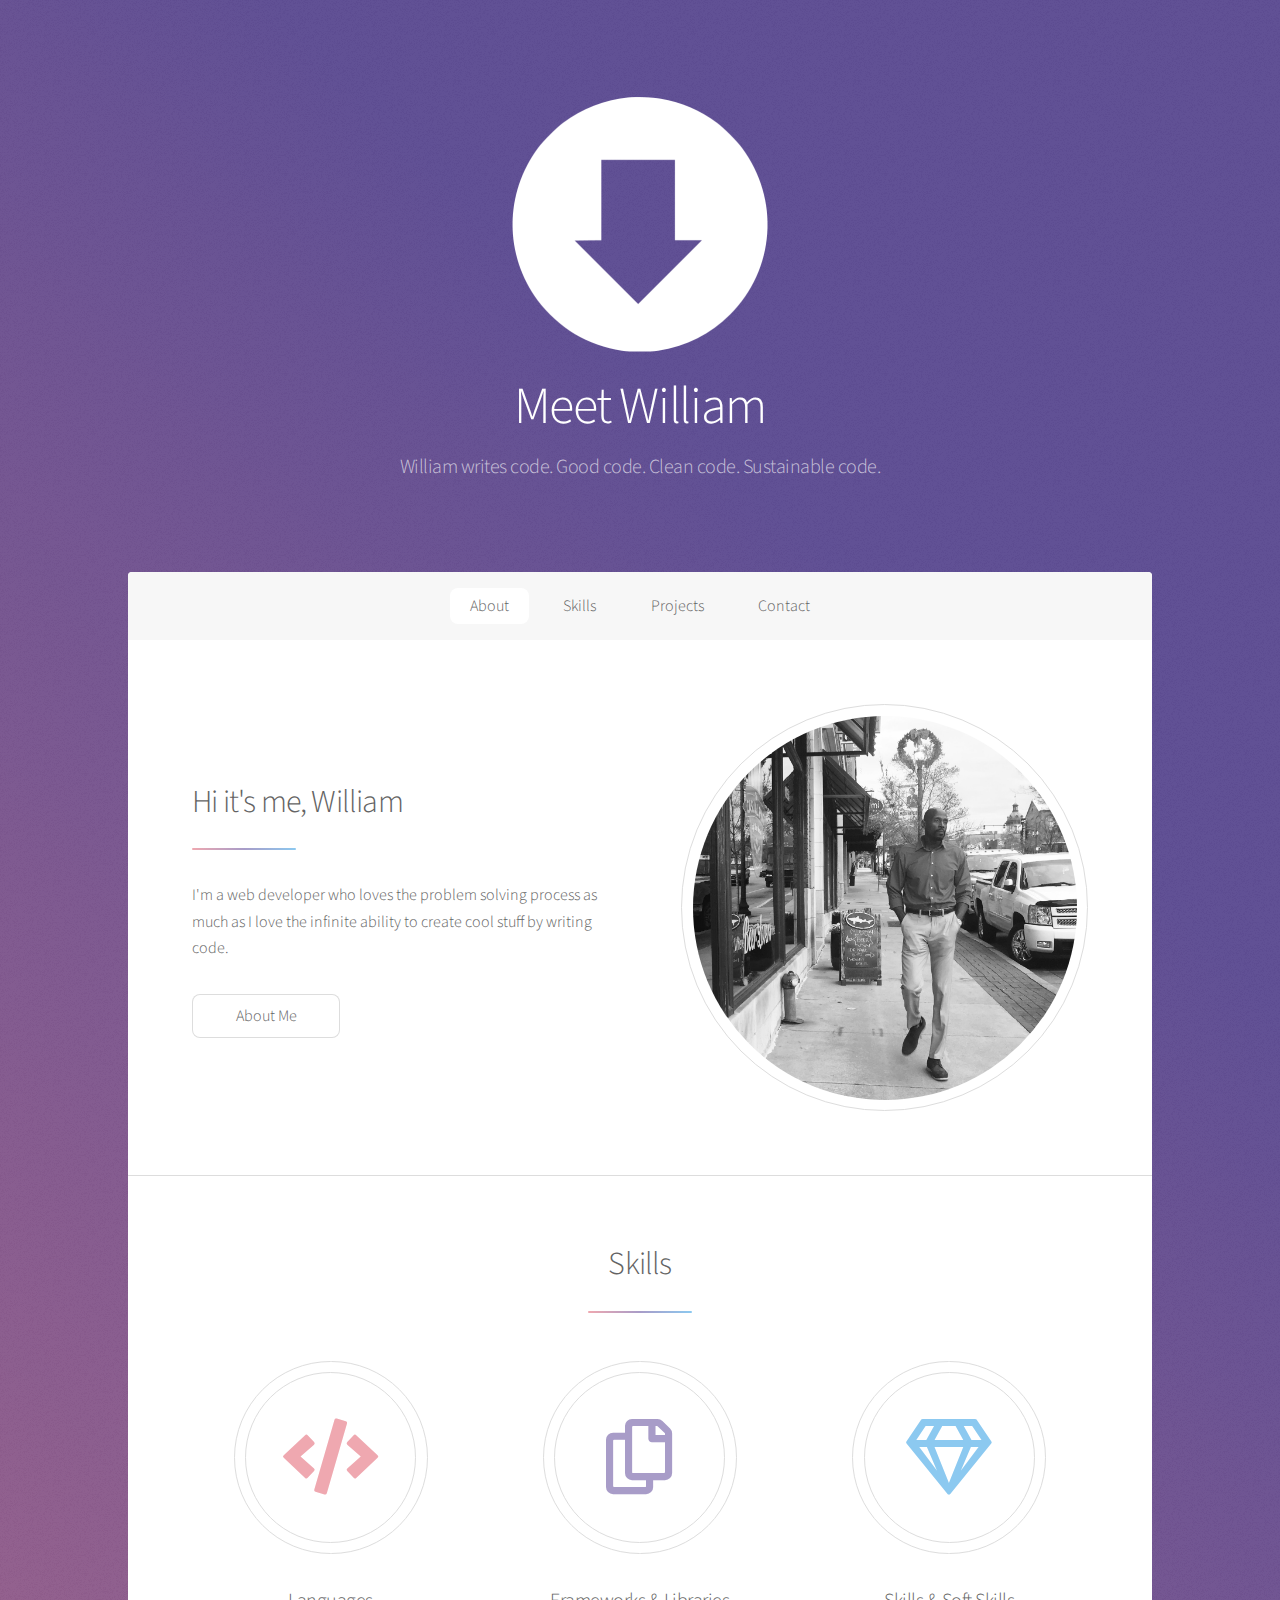
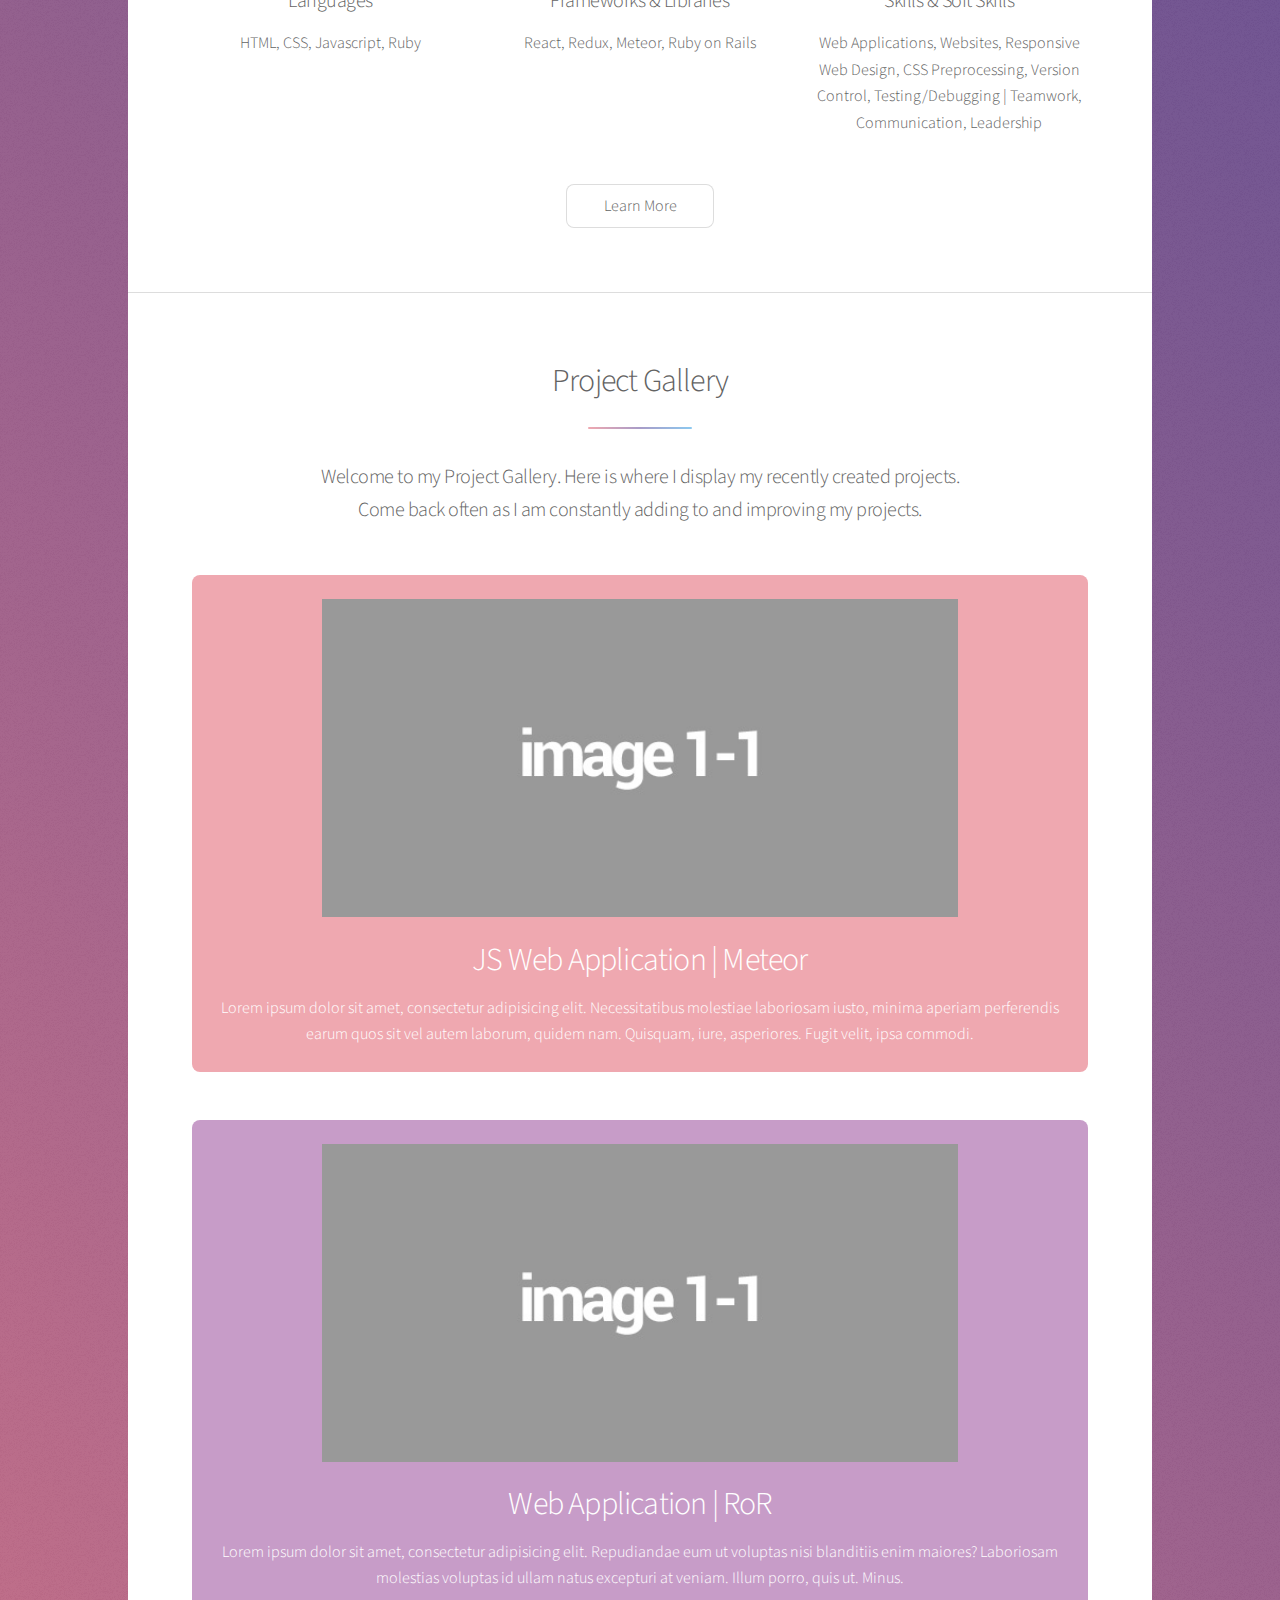
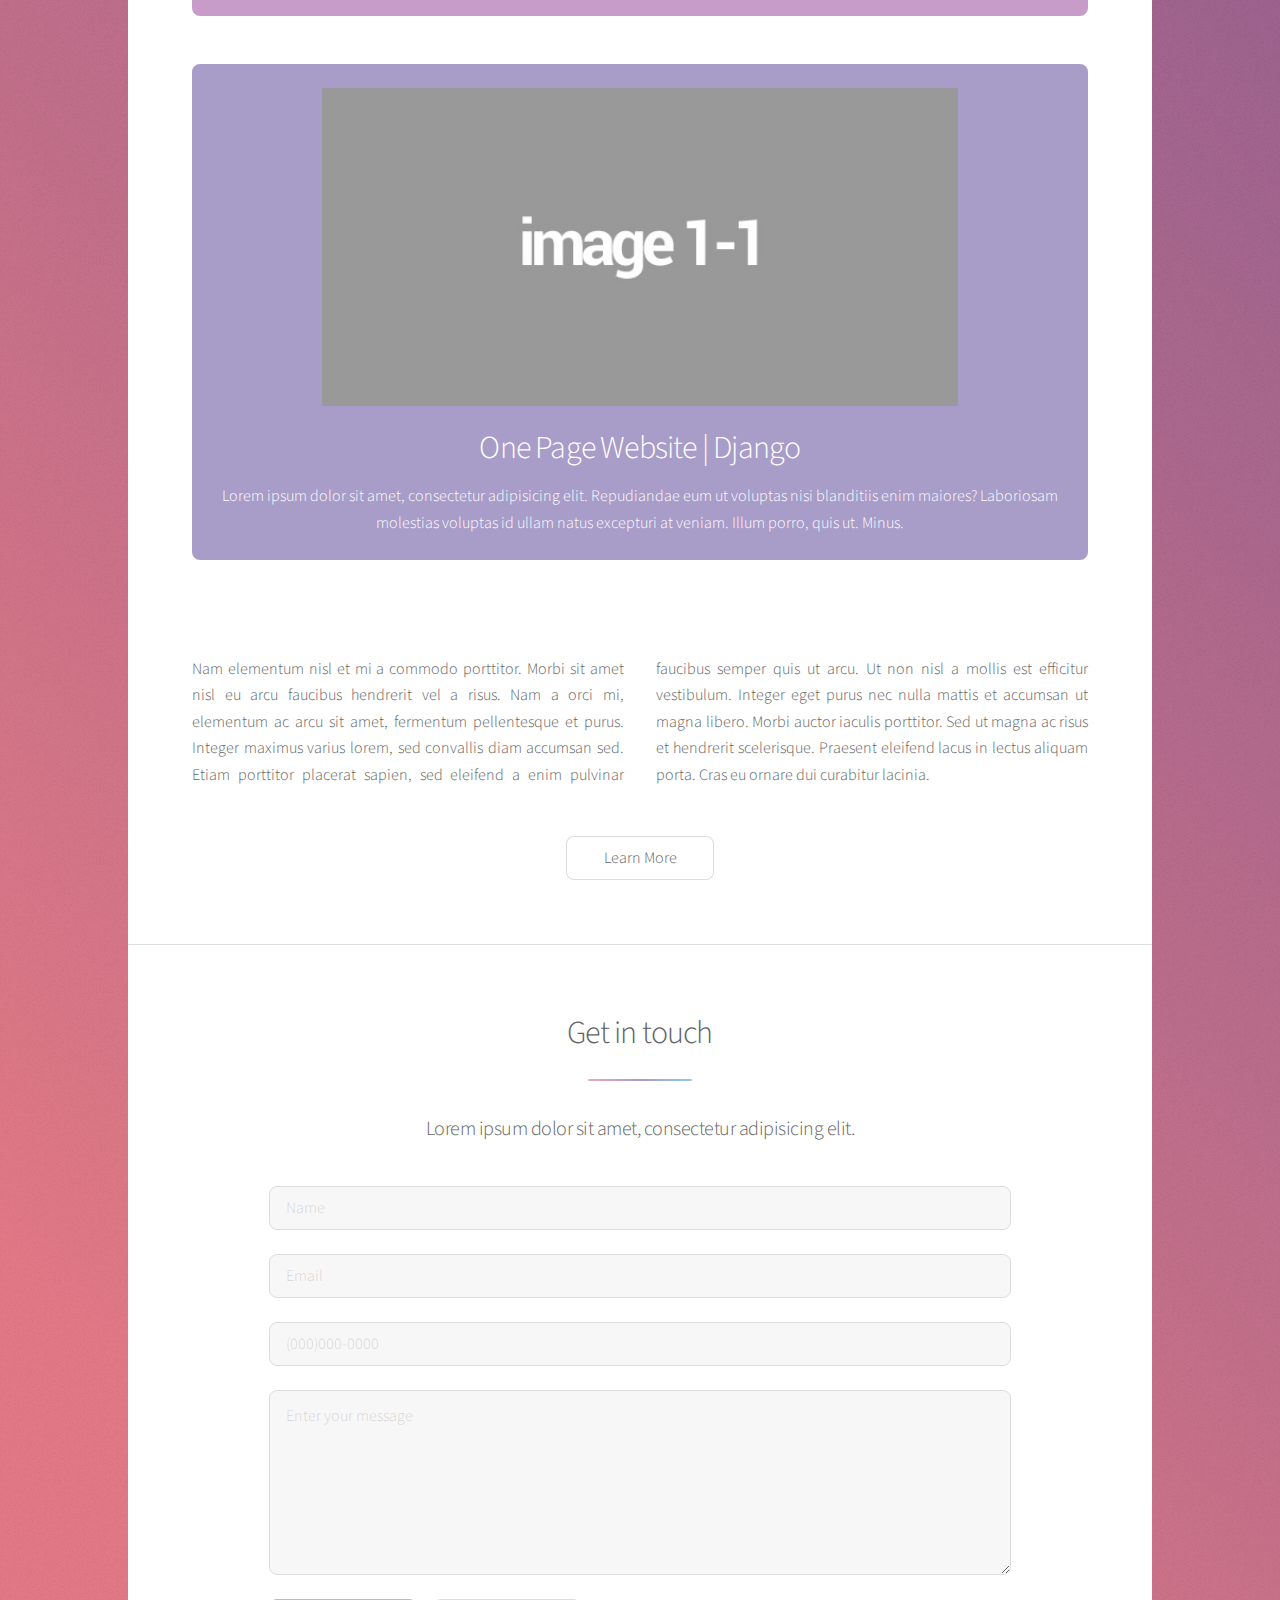
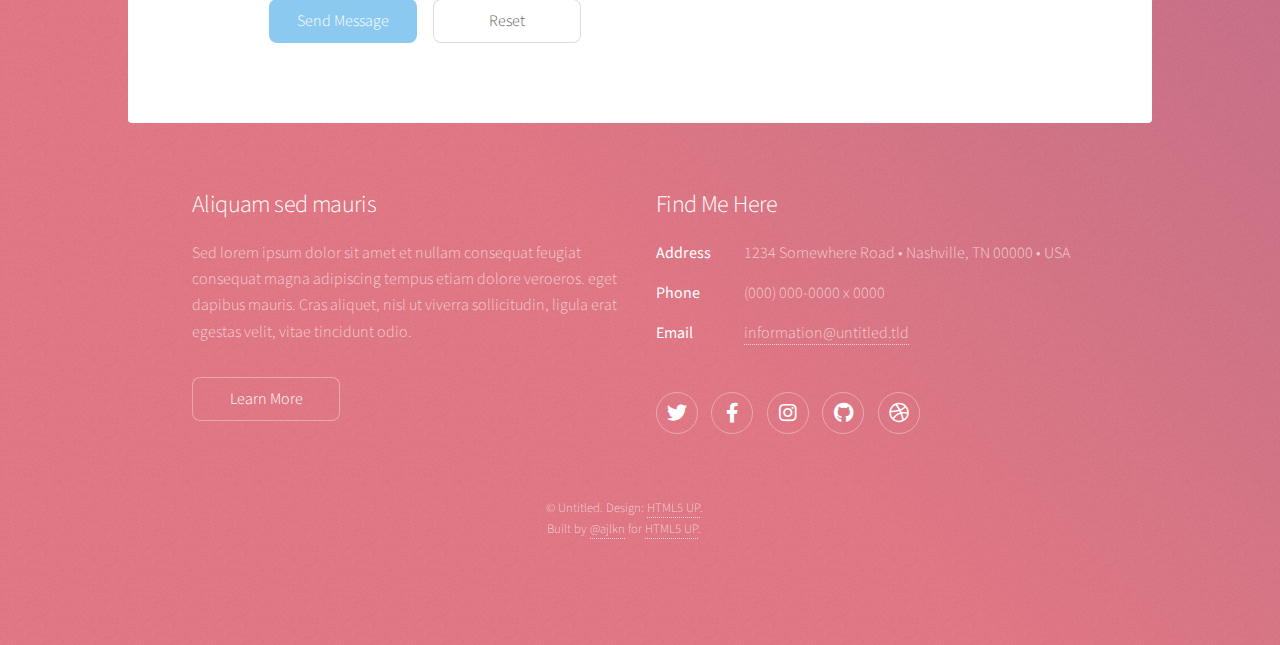
==== commit 32287f16: "Updated skills descriptions and project gallery" ====
--- a/index.html
+++ b/index.html
@@ -63,17 +63,17 @@
 									<li>
 										<span class="icon solid major style1 fa-code"></span>
 										<h3>Languages</h3>
-										<p>HTML, CSS, Javascript, Python, Ruby</p>
+										<p>HTML, CSS, Javascript, Ruby</p>
 									</li>
 									<li>
 										<span class="icon major style3 fa-copy"></span>
 										<h3>Frameworks & Libraries</h3>
-										<p>React, Redux, Meteor, Ruby on Rails, Django</p>
+										<p>React, Redux, Meteor, Ruby on Rails</p>
 									</li>
 									<li>
 										<span class="icon major style5 fa-gem"></span>
 										<h3>Skills & Soft Skills</h3>
-										<p>Responsive Design, Web Applications, CSS Preprocessing, Version Control, Testing/Debugging | Teamwork, Communication, Leadership</p>
+										<p>Web Applications, Websites, Responsive Web Design, CSS Preprocessing, Version Control, Testing/Debugging | Teamwork, Communication, Leadership</p>
 									</li>
 								</ul>
 								<footer class="major">
@@ -87,15 +87,15 @@
 							<section id="projects" class="main special">
 								<header class="major">
 									<h2>Project Gallery</h2>
-									<p>Donec imperdiet consequat consequat. Suspendisse feugiat congue<br />
-									posuere. Nulla massa urna, fermentum eget quam aliquet.</p>
+									<p>Welcome to my Project Gallery. Here is where I display my recently created projects.<br />
+									Come back often as I am constantly adding to and improving my projects.</p>
 								</header>
 
 								<ul class="statistics">
 									<li class="style1">
 										<!-- <span class="icon solid fa-code-branch"></span> -->
-										<img src="images/meteor-app.png" alt="">
-										<strong>JS Web Application | Meteor</strong> Lorem ipsum dolor sit amet, consectetur adipisicing elit. Repudiandae eum ut voluptas nisi blanditiis enim maiores? Laboriosam molestias voluptas id ullam natus excepturi at veniam. Illum porro, quis ut. Minus.
+										<img src="images/img1-1.jpg" alt="">
+										<strong>JS Web Application | Meteor</strong> Lorem ipsum dolor sit amet, consectetur adipisicing elit. Necessitatibus molestiae laboriosam iusto, minima aperiam perferendis earum quos sit vel autem laborum, quidem nam. Quisquam, iure, asperiores. Fugit velit, ipsa commodi.
 									</li>
 									<li class="style2">
 										<!-- <span class="icon fa-folder-open"></span> -->
@@ -105,7 +105,7 @@
 									<li class="style3">
 										<!-- <span class="icon solid fa-signal"></span> -->
 										<img src="images/img1-1.jpg" alt="">
-										<strong>Web Application | Django</strong> Lorem ipsum dolor sit amet, consectetur adipisicing elit. Repudiandae eum ut voluptas nisi blanditiis enim maiores? Laboriosam molestias voluptas id ullam natus excepturi at veniam. Illum porro, quis ut. Minus.
+										<strong>One Page Website | Django</strong> Lorem ipsum dolor sit amet, consectetur adipisicing elit. Repudiandae eum ut voluptas nisi blanditiis enim maiores? Laboriosam molestias voluptas id ullam natus excepturi at veniam. Illum porro, quis ut. Minus.
 									</li>
 									<!-- <li class="style4">
 										<span class="icon solid fa-laptop"></span>
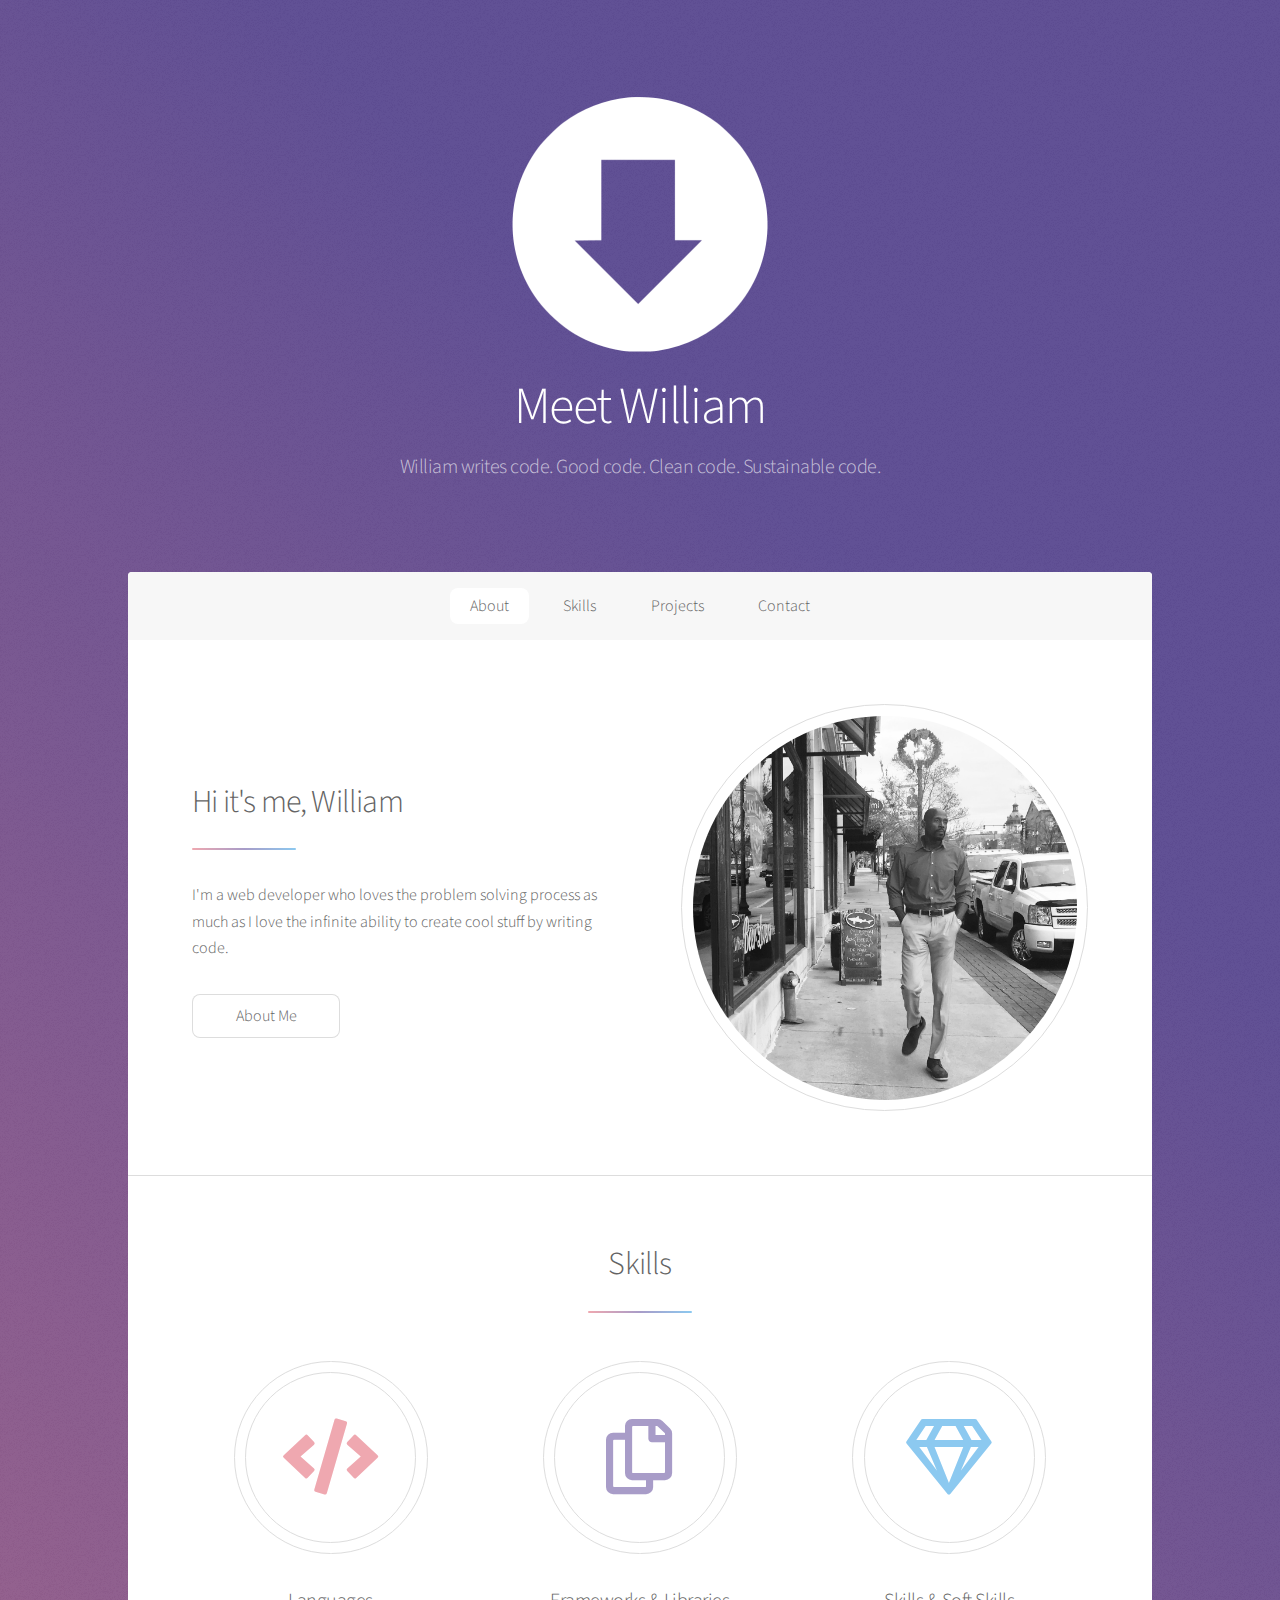
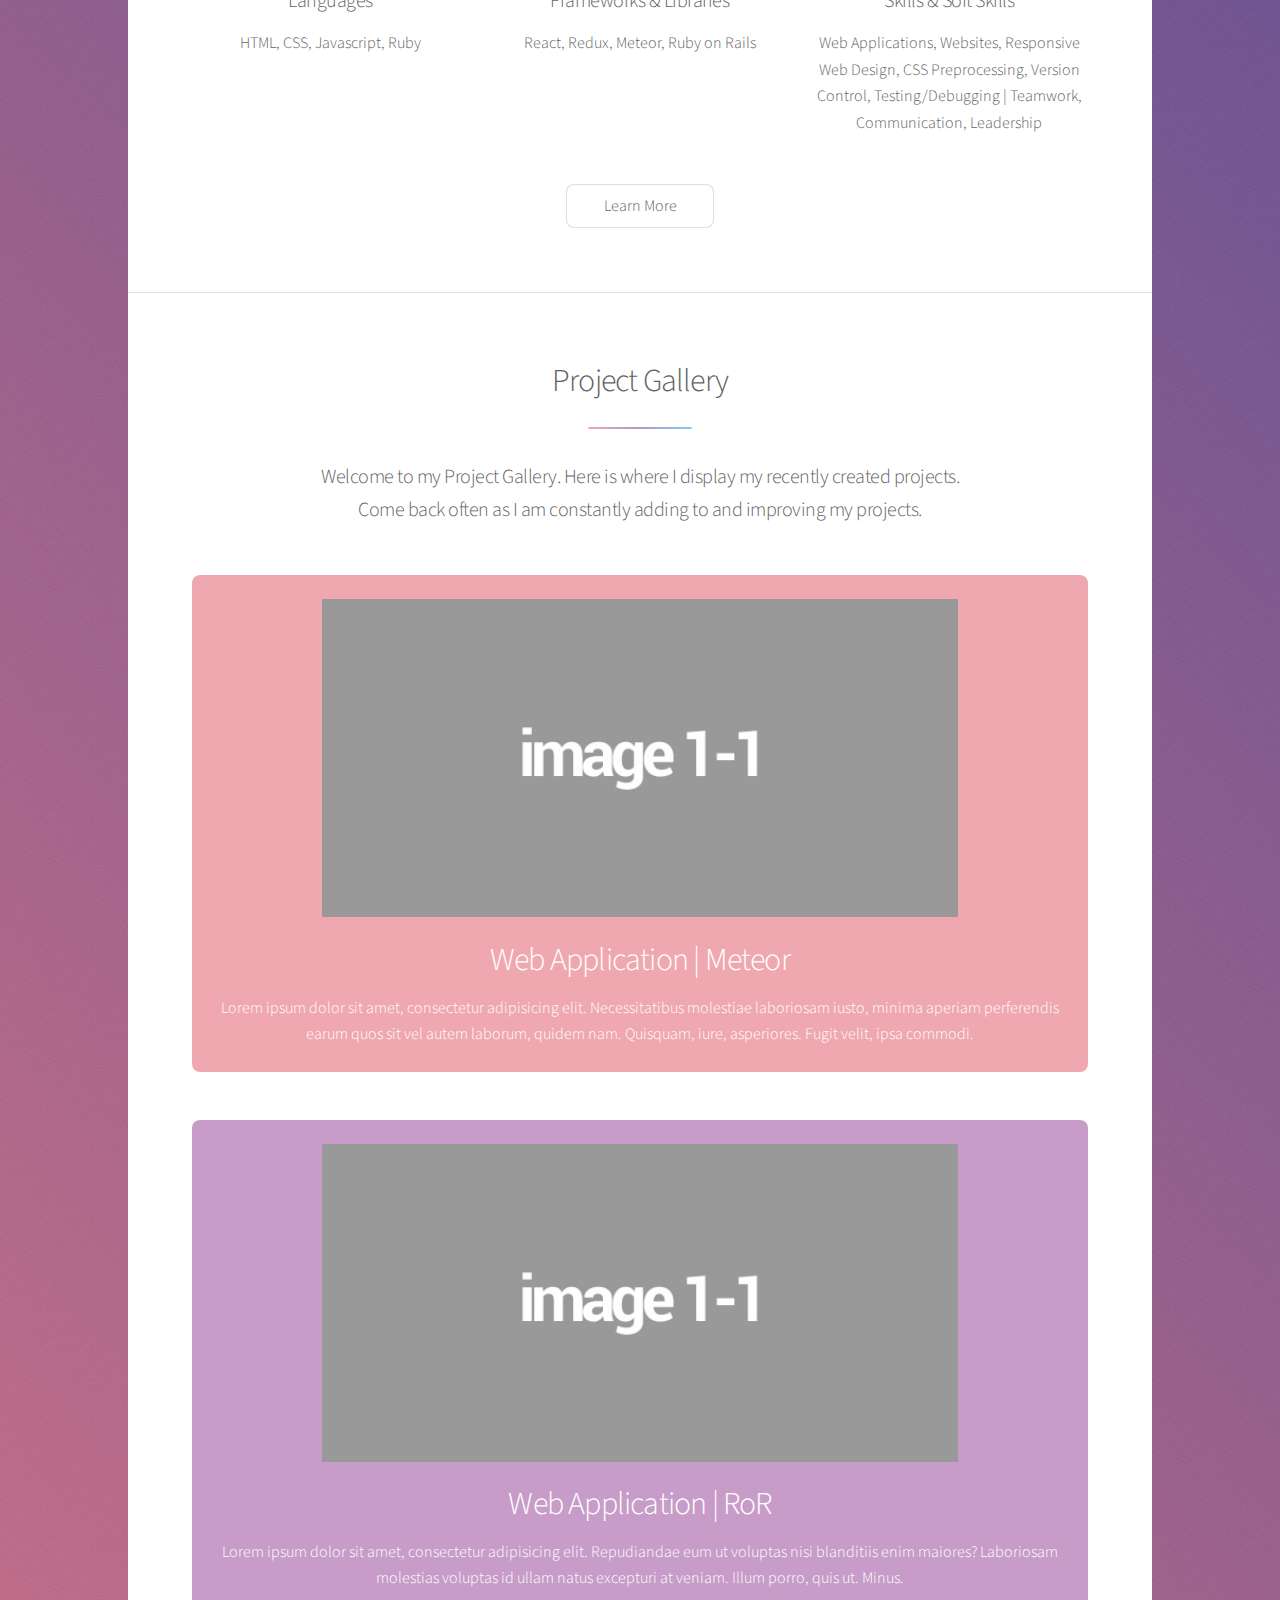
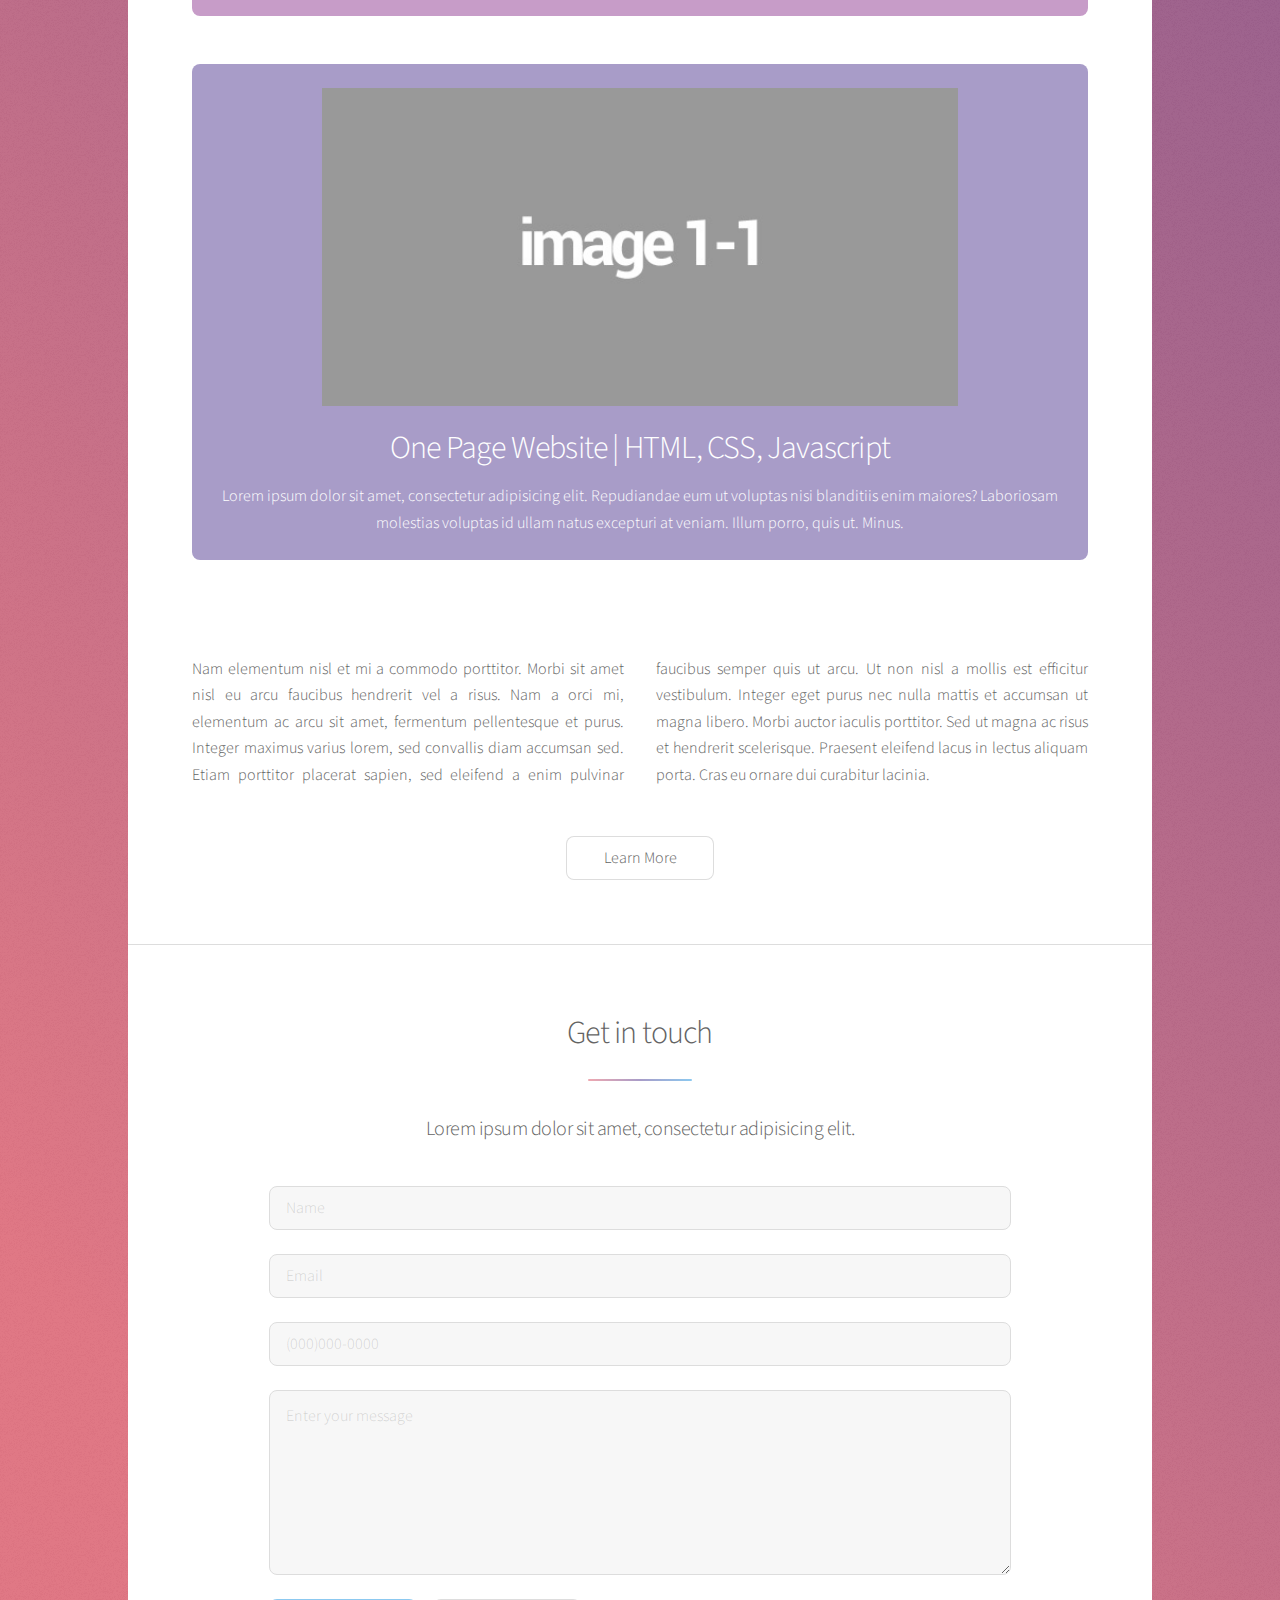
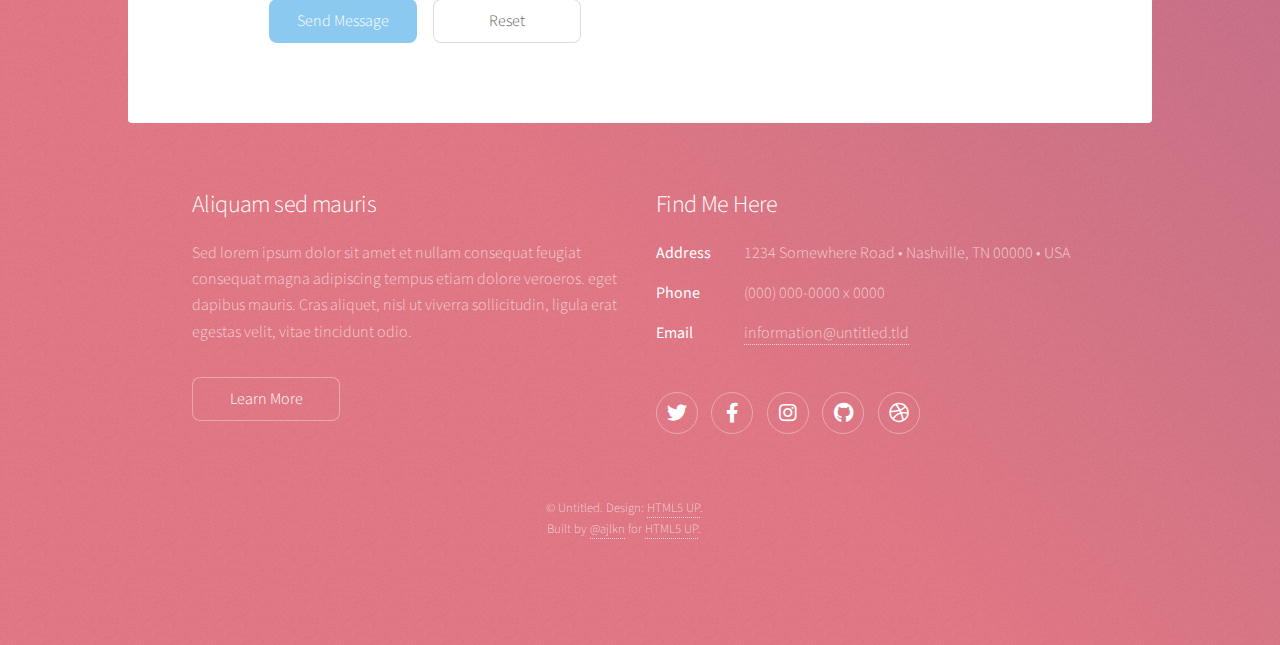
==== commit 189a886b: "Updated README.md, project gallery text" ====
--- a/index.html
+++ b/index.html
@@ -95,7 +95,7 @@
 									<li class="style1">
 										<!-- <span class="icon solid fa-code-branch"></span> -->
 										<img src="images/img1-1.jpg" alt="">
-										<strong>JS Web Application | Meteor</strong> Lorem ipsum dolor sit amet, consectetur adipisicing elit. Necessitatibus molestiae laboriosam iusto, minima aperiam perferendis earum quos sit vel autem laborum, quidem nam. Quisquam, iure, asperiores. Fugit velit, ipsa commodi.
+										<strong>Web Application | Meteor</strong> Lorem ipsum dolor sit amet, consectetur adipisicing elit. Necessitatibus molestiae laboriosam iusto, minima aperiam perferendis earum quos sit vel autem laborum, quidem nam. Quisquam, iure, asperiores. Fugit velit, ipsa commodi.
 									</li>
 									<li class="style2">
 										<!-- <span class="icon fa-folder-open"></span> -->
@@ -105,7 +105,7 @@
 									<li class="style3">
 										<!-- <span class="icon solid fa-signal"></span> -->
 										<img src="images/img1-1.jpg" alt="">
-										<strong>One Page Website | Django</strong> Lorem ipsum dolor sit amet, consectetur adipisicing elit. Repudiandae eum ut voluptas nisi blanditiis enim maiores? Laboriosam molestias voluptas id ullam natus excepturi at veniam. Illum porro, quis ut. Minus.
+										<strong>One Page Website | HTML, CSS, Javascript</strong> Lorem ipsum dolor sit amet, consectetur adipisicing elit. Repudiandae eum ut voluptas nisi blanditiis enim maiores? Laboriosam molestias voluptas id ullam natus excepturi at veniam. Illum porro, quis ut. Minus.
 									</li>
 									<!-- <li class="style4">
 										<span class="icon solid fa-laptop"></span>
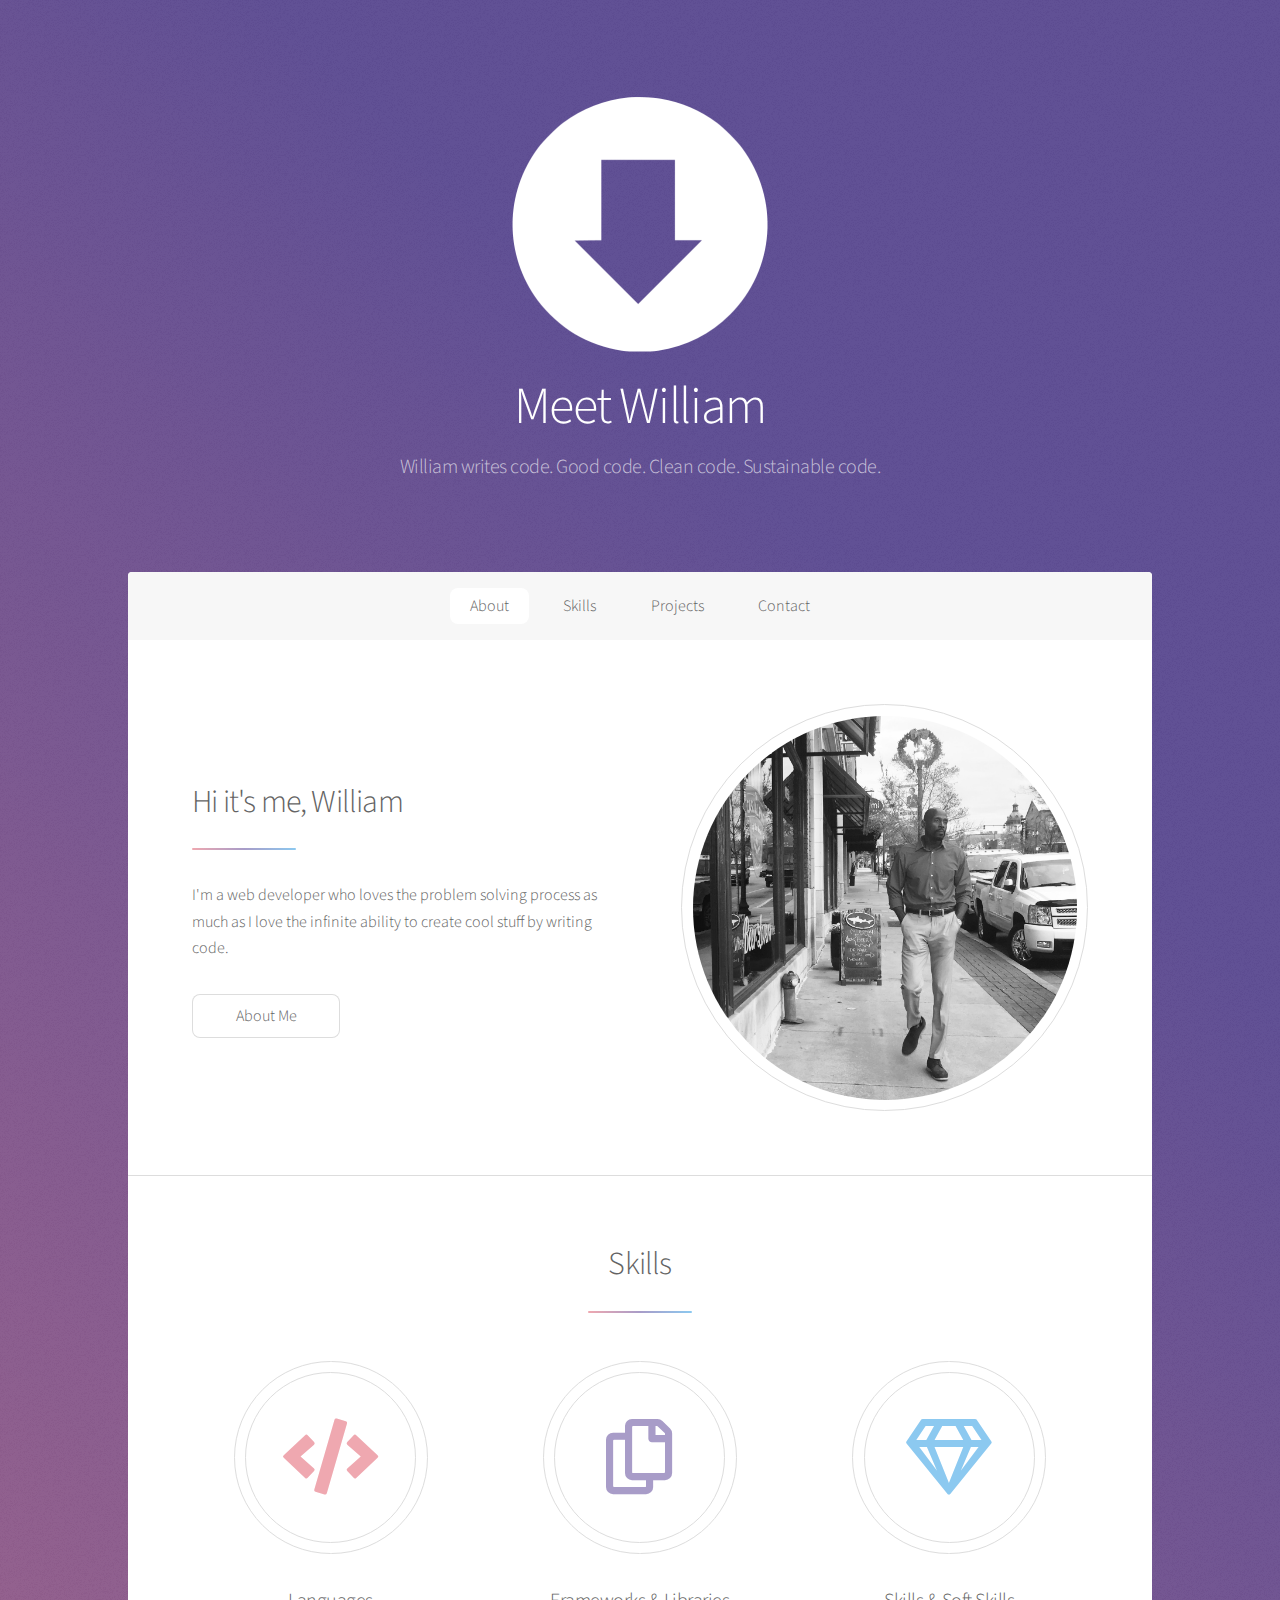
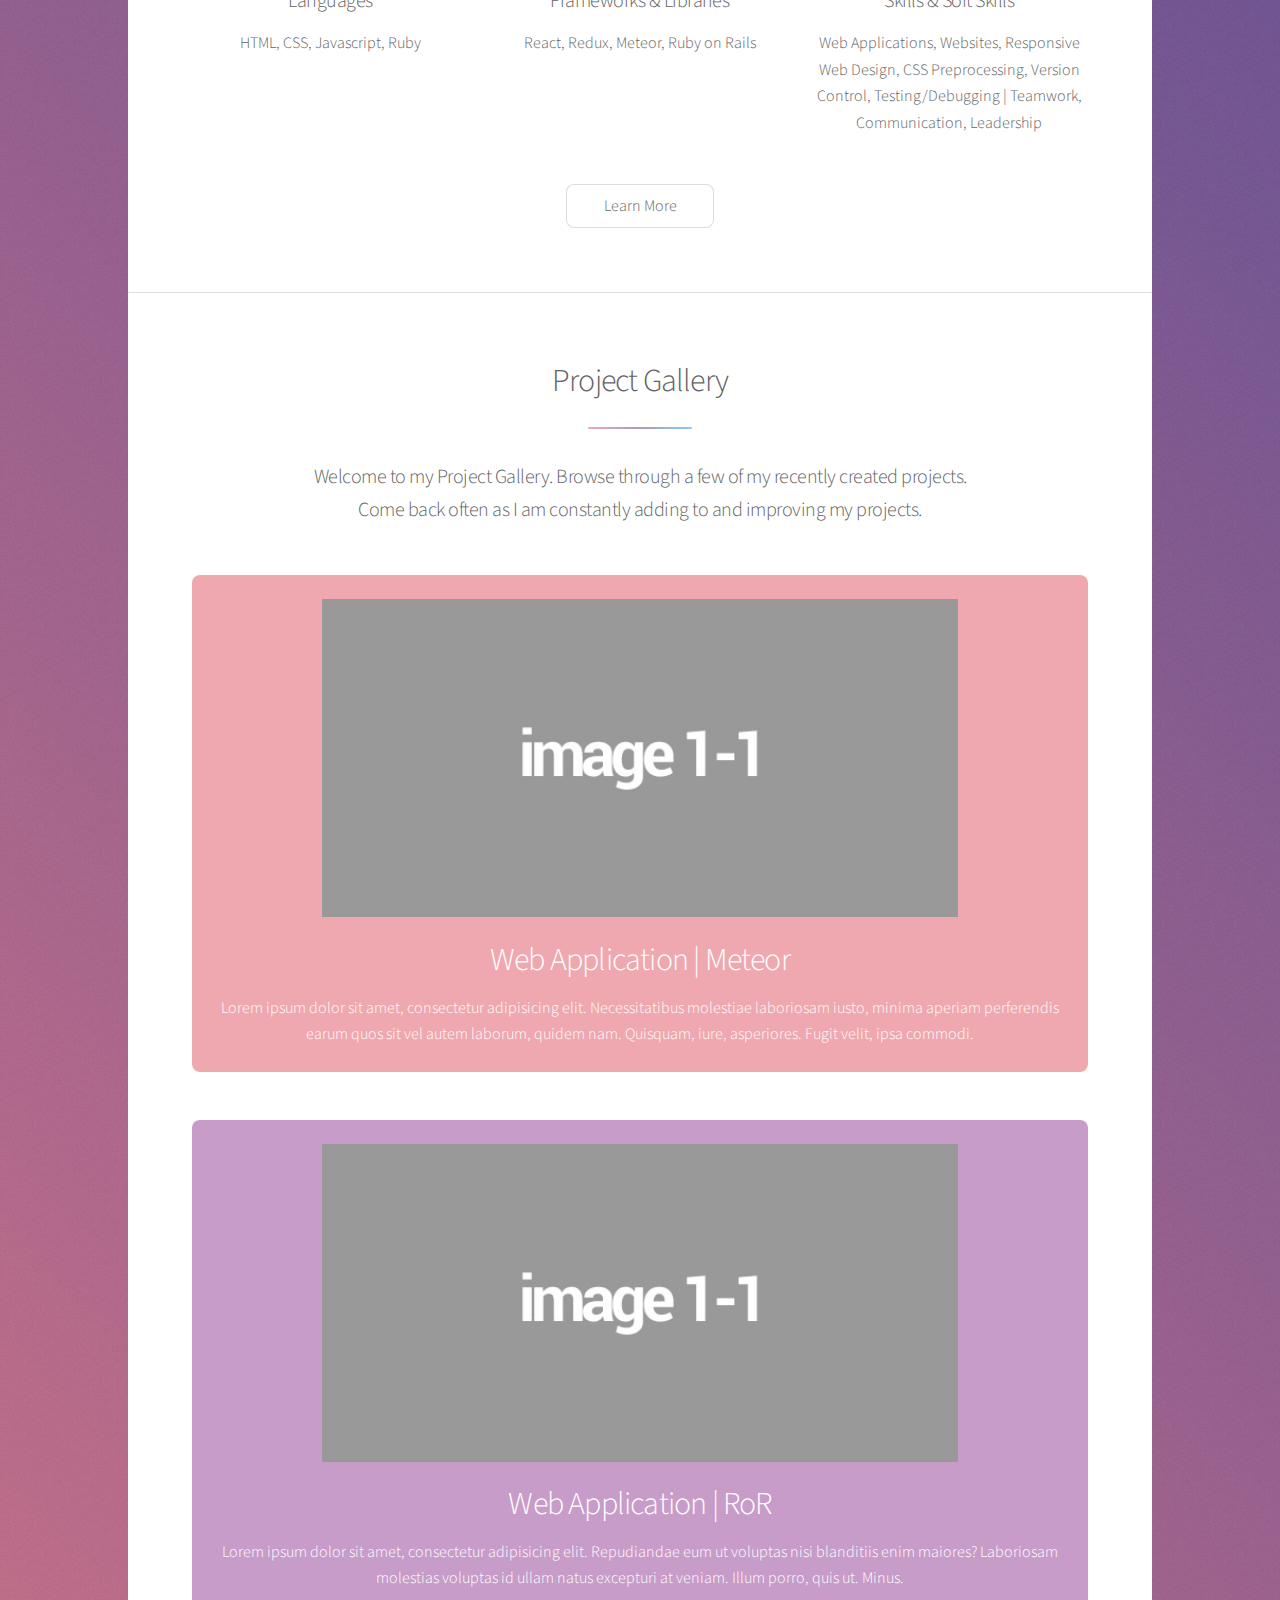
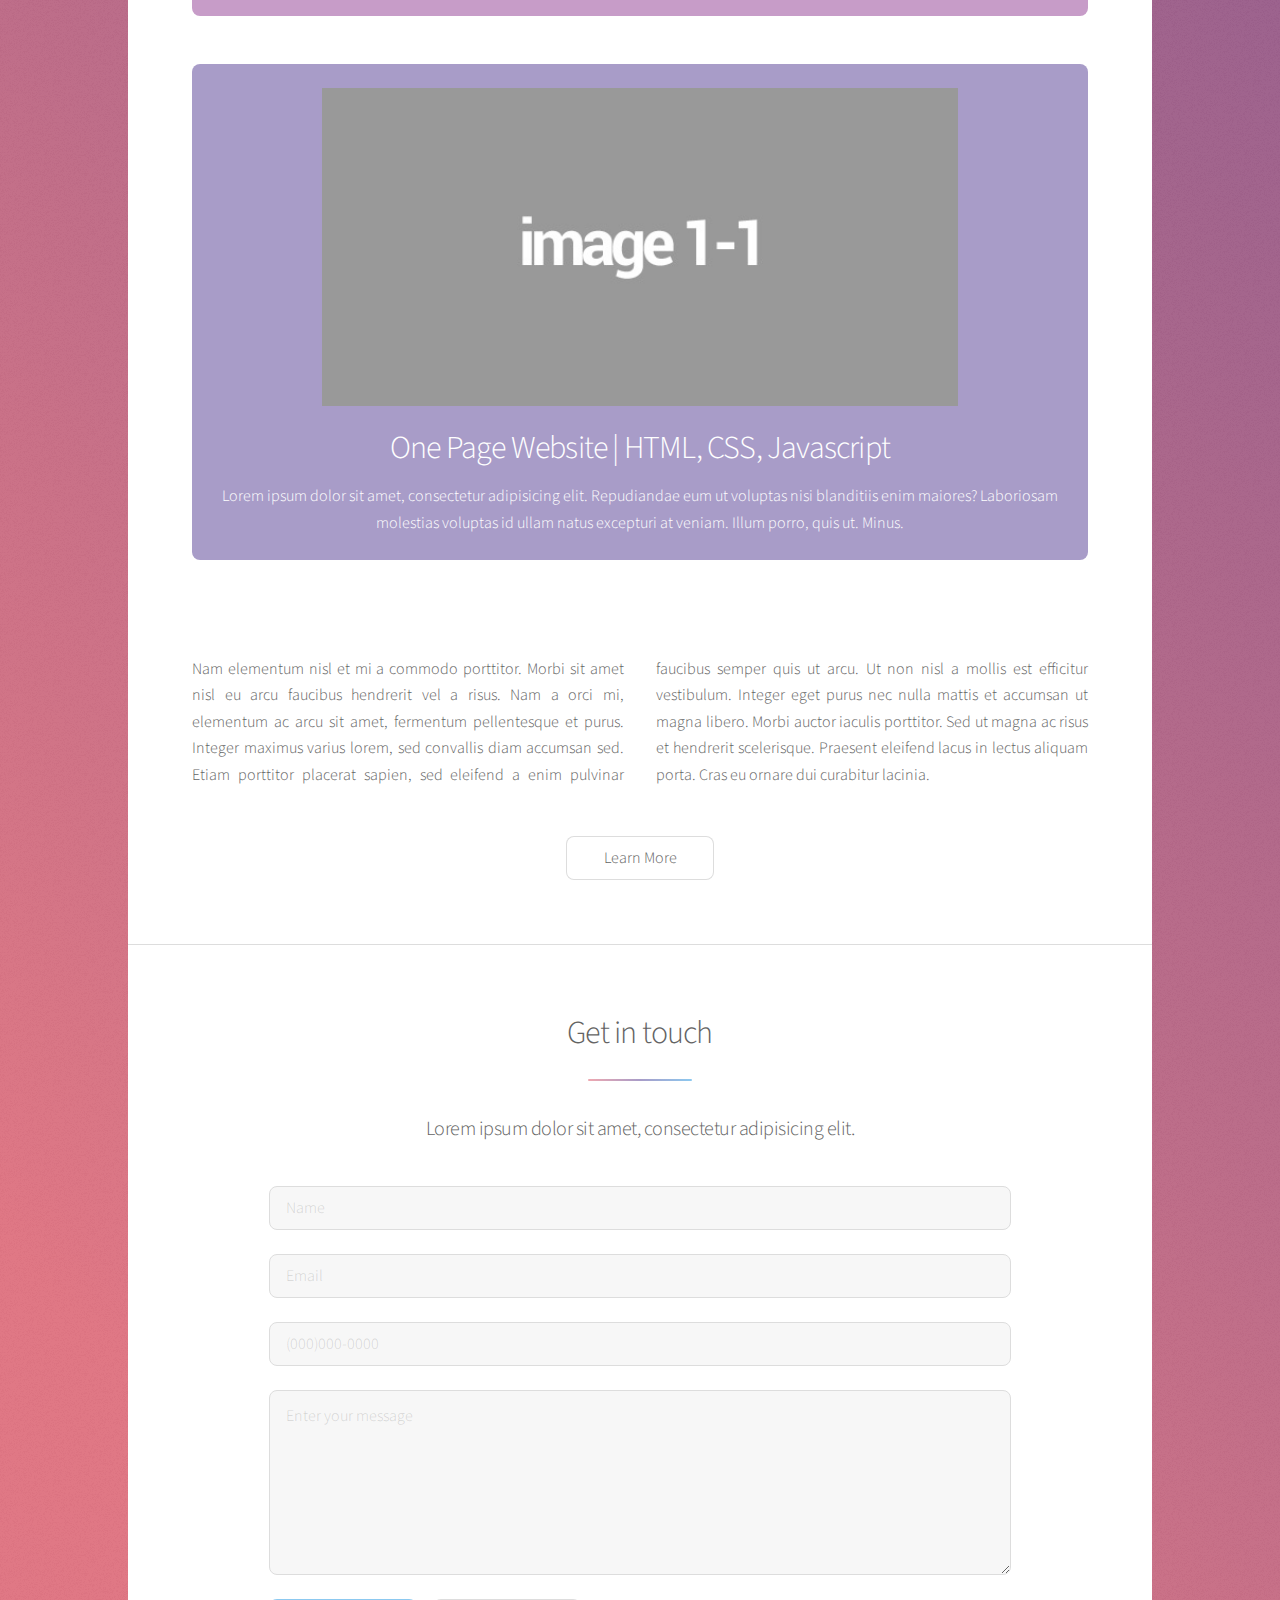
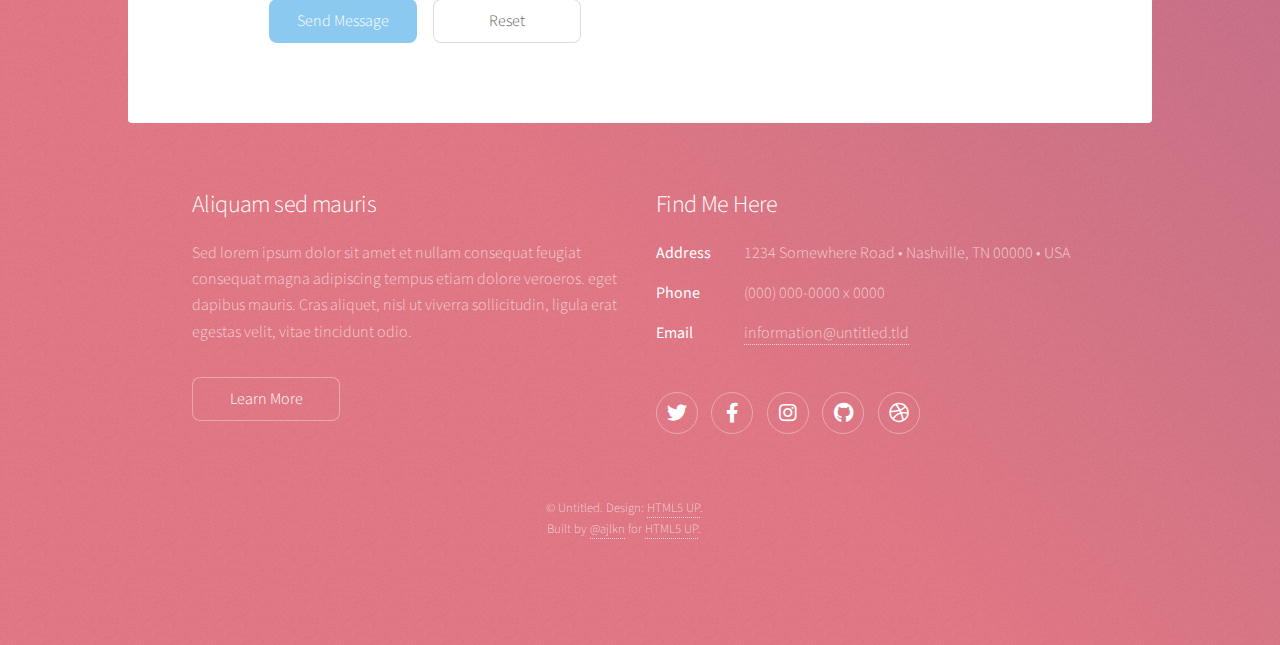
==== commit dd632be5: "Update project gallery text" ====
--- a/index.html
+++ b/index.html
@@ -87,7 +87,7 @@
 							<section id="projects" class="main special">
 								<header class="major">
 									<h2>Project Gallery</h2>
-									<p>Welcome to my Project Gallery. Here is where I display my recently created projects.<br />
+									<p>Welcome to my Project Gallery. Browse through a few of my recently created projects.<br />
 									Come back often as I am constantly adding to and improving my projects.</p>
 								</header>
 
